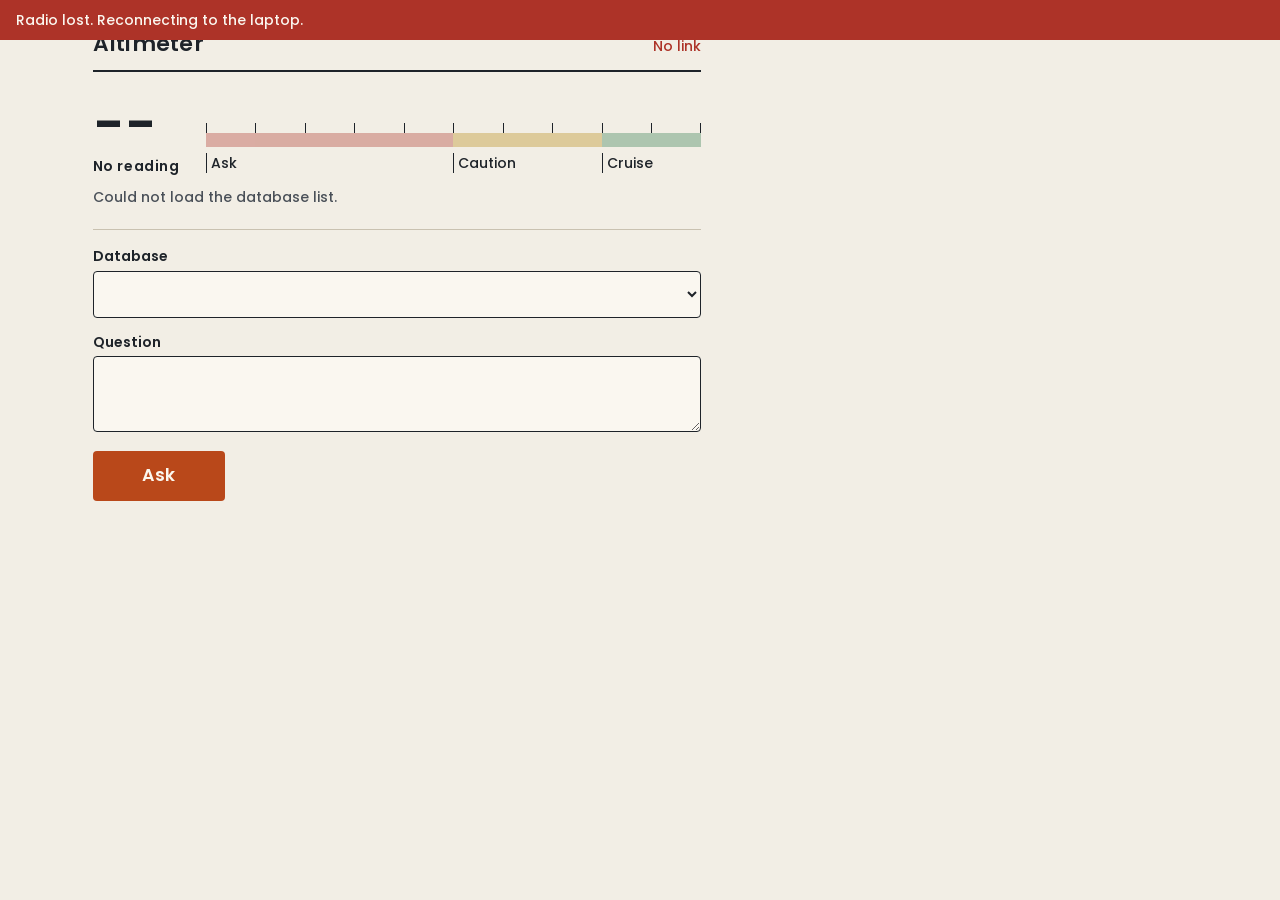
==== server/static/index.html @ 325bc435 "Build Altimeter core: local text-to-SQL, probe pipeline, auditor, phone UI - altimeter/: shared prom" ====
<!doctype html>
<html lang="en">
<head>
<meta charset="utf-8">
<meta name="viewport" content="width=device-width, initial-scale=1, viewport-fit=cover">
<meta name="theme-color" content="#f2eee5">
<title>Altimeter</title>
<link rel="icon" href="data:,">
<style>
@font-face { font-family: "Poppins"; font-weight: 400; font-style: normal; font-display: swap; src: url(fonts/poppins-400.woff2) format("woff2"); }
@font-face { font-family: "Poppins"; font-weight: 500; font-style: normal; font-display: swap; src: url(fonts/poppins-500.woff2) format("woff2"); }
@font-face { font-family: "Poppins"; font-weight: 600; font-style: normal; font-display: swap; src: url(fonts/poppins-600.woff2) format("woff2"); }

:root {
  --paper: #f2eee5;
  --paper-2: #e8e2d5;
  --field: #faf7f0;
  --sheet: #f7f3eb;
  --ink: #1e2329;
  --ink-2: #4a5058;
  --rule: #c9c1b0;
  --accent: #b9481a;
  --accent-ink: #fbf7ef;
  --cruise: #2e7a4c;
  --caution: #b98a12;
  --ask: #ad3328;
  --caution-ink: #81600a; /* caution as text: the band fill is too light for small type on paper */
  --diff: #ead8a4;
  /* type scale, ratio 1.25 */
  --t0: 14px; --t1: 17.5px; --t2: 21.9px; --t3: 27.3px; --t4: 34.2px; --t5: 53.4px;
  --mono: ui-monospace, "SFMono-Regular", "Cascadia Mono", Consolas, "Liberation Mono", monospace;
  --climb: 650ms;
}
* { box-sizing: border-box; }
html { -webkit-text-size-adjust: 100%; }
body {
  margin: 0; background: var(--paper); color: var(--ink);
  font: 400 var(--t1)/1.45 "Poppins", sans-serif;
}
main { max-width: 640px; padding: 14px 16px 56px; }
@media (min-width: 720px) { main { margin-left: 6vw; padding-top: 28px; } }
.sr { position: absolute; width: 1px; height: 1px; margin: -1px; overflow: hidden; clip: rect(0 0 0 0); white-space: nowrap; }

header { display: flex; align-items: baseline; justify-content: space-between; gap: 12px; padding-bottom: 10px; border-bottom: 2px solid var(--ink); }
h1 { margin: 0; font-size: var(--t2); font-weight: 600; letter-spacing: 0.01em; }
#link { font-size: var(--t0); font-weight: 500; color: var(--ink-2); }
#link.down { color: var(--ask); }

#radio {
  position: fixed; left: 0; right: 0; top: 0; z-index: 5;
  padding: 10px 16px; background: var(--ask); color: var(--accent-ink);
  font-size: var(--t0); font-weight: 500;
  transform: translateY(-100%); transition: transform 180ms ease-out;
}
#radio.on { transform: translateY(0); }

/* instrument */
.instrument { display: grid; grid-template-columns: auto 1fr; align-items: end; gap: 6px 22px; padding: 26px 0 14px; }
.readout { font-size: var(--t5); font-weight: 600; line-height: 1; font-variant-numeric: tabular-nums; min-width: 2.6ch; }
.readout small { display: block; margin-top: 8px; font-size: var(--t0); font-weight: 600; letter-spacing: 0.04em; white-space: nowrap; }
.readout small.awaiting { color: var(--ink-2); }
@media (max-width: 479px) {
  .instrument { grid-template-columns: 1fr; gap: 10px; padding-top: 20px; }
  .readout { display: flex; align-items: baseline; gap: 14px; }
  .readout small { margin-top: 0; }
}
.tape { position: relative; padding-top: 18px; }
.ticks { position: relative; height: 10px; }
.ticks span { position: absolute; top: 0; width: 1px; height: 100%; background: var(--ink); }
.bands { display: flex; height: 14px; opacity: 0.35; transition: opacity 300ms ease-out; }
.tape.scored .bands { opacity: 1; }
.bands span { display: block; }
.b-ask { background: var(--ask); }
.b-caution { background: var(--caution); }
.b-cruise { background: var(--cruise); }
.names { display: flex; margin-top: 6px; font-size: var(--t0); font-weight: 500; }
.names span { padding-left: 4px; border-left: 1px solid var(--ink); overflow: hidden; }
/* The needle box is widened by 8px each side and clips, so the full-width carriage can translate by 100%
   without widening the page while the marker head (7px half-width) stays visible at both ends. */
.needle {
  position: absolute; top: 0; bottom: 0; left: -8px; right: -8px; overflow: hidden; pointer-events: none;
  opacity: 0; transition: opacity 200ms ease-out;
}
.needle.hold, .needle.on { opacity: 1; }
.carriage {
  position: absolute; top: 0; bottom: 0; left: 8px; width: calc(100% - 16px);
  transform: translateX(0); transition: transform var(--climb) cubic-bezier(.22,.61,.36,1);
}
.carriage.snap { transition: none; }
.carriage i { position: absolute; top: 8px; left: -1px; height: calc(100% - 30px); border-left: 2px solid var(--ink); }
.carriage svg { position: absolute; top: 0; left: -7px; overflow: visible; }
.carriage .head-fill { fill: var(--ink); transition: opacity 200ms ease-out; }
.carriage .head-hollow { fill: var(--paper); stroke: var(--ink-2); stroke-width: 1.5; opacity: 0; transition: opacity 200ms ease-out; }
.needle.hold i { border-left: 2px dashed var(--ink-2); }
.needle.hold .head-fill { opacity: 0; }
.needle.hold .head-hollow { opacity: 1; }
#status { margin: 0; min-height: 1.45em; font-size: var(--t0); font-weight: 500; color: var(--ink-2); font-variant-numeric: tabular-nums; }

/* ask form */
form { margin-top: 22px; padding-top: 16px; border-top: 1px solid var(--rule); }
label { display: block; font-size: var(--t0); font-weight: 600; margin-bottom: 4px; }
select, textarea, button { font: inherit; color: inherit; }
select, textarea {
  width: 100%; border: 1px solid var(--ink); border-radius: 4px; background: var(--field);
  padding: 10px 12px; font-size: 16px;
}
select { margin-bottom: 14px; }
textarea { resize: vertical; min-height: 76px; line-height: 1.4; }
select:focus, textarea:focus, button:focus-visible { outline: 2px solid var(--accent); outline-offset: 1px; }
#ask {
  margin-top: 12px; min-width: 132px; padding: 12px 26px; border: 0; border-radius: 4px;
  background: var(--accent); color: var(--accent-ink); font-size: var(--t1); font-weight: 600; cursor: pointer;
}
#ask:active { transform: translateY(1px); }
#ask:disabled { background: var(--ink-2); cursor: default; }

/* boarding pass */
#passes { margin-top: 30px; }
.pass { border: 1.5px solid var(--ink); border-radius: 6px; margin-bottom: 20px; background: var(--sheet); animation: arrive 260ms ease-out both; }
@keyframes arrive { from { opacity: 0; transform: translateY(8px); } to { opacity: 1; transform: none; } }
.pass > section { padding: 14px 16px; }
.pass .q { font-size: var(--t1); font-weight: 600; margin: 0 0 4px; }
.pass .route { font-size: var(--t0); font-weight: 500; color: var(--ink-2); margin: 0; }
.perf { position: relative; border-top: 1.5px dashed var(--ink); }
/* square ticket notches at each perforation */
.perf::before, .perf::after { content: ""; position: absolute; top: -8.75px; width: 8px; height: 16px; border: 1.5px solid var(--ink); background: var(--paper); }
.perf::before { left: -1.5px; border-left: 0; }
.perf::after { right: -1.5px; border-right: 0; }
pre.sql {
  margin: 0; padding: 12px; background: var(--paper-2); border-radius: 4px; overflow-x: auto;
  font: 14px/1.5 var(--mono); white-space: pre-wrap; word-break: break-word;
}
pre.sql mark { background: var(--diff); color: var(--ink); border-bottom: 2px solid var(--caution-ink); }
.err { color: var(--ask); font-weight: 500; font-size: var(--t0); margin: 10px 0 0; }
.table-wrap { overflow-x: auto; margin-top: 12px; }
table { border-collapse: collapse; font-size: var(--t0); font-variant-numeric: tabular-nums; }
th, td { text-align: left; padding: 5px 14px 5px 0; border-bottom: 1px solid var(--rule); white-space: nowrap; max-width: 260px; overflow: hidden; text-overflow: ellipsis; }
th { font-weight: 600; border-bottom: 1.5px solid var(--ink); }
td.null { color: var(--ink-2); font-style: italic; }
.count { font-size: var(--t0); color: var(--ink-2); margin: 8px 0 0; }
.tag { margin: 0 0 6px; font-size: var(--t0); font-weight: 600; }
dl.facts { display: grid; grid-template-columns: repeat(auto-fill, minmax(132px, 1fr)); gap: 10px 18px; margin: 0; font-size: var(--t0); }
dl.facts dt { font-weight: 600; }
dl.facts dd { margin: 0; font-variant-numeric: tabular-nums; }

/* two readings: sections of the pass, split by a plain rule, not cards */
.readings h2 { margin: 0 0 2px; font-size: var(--t1); font-weight: 600; }
.readings > p { margin: 0 0 12px; font-size: var(--t0); color: var(--ink-2); }
.reading { padding: 12px 0 14px 14px; border-left: 3px solid var(--rule); cursor: pointer; }
.reading + .reading { margin-top: 14px; }
.reading .rhead { display: flex; align-items: center; justify-content: space-between; gap: 12px; margin-bottom: 8px; }
.reading .rname { font-size: var(--t1); font-weight: 600; }
.reading .rname span { display: inline-block; white-space: nowrap; margin-left: 10px; font-size: var(--t0); font-weight: 500; color: var(--ink-2); font-variant-numeric: tabular-nums; }
.choose {
  flex: none; padding: 6px 14px; border: 1.5px solid var(--ink); border-radius: 4px; background: transparent;
  font-size: var(--t0); font-weight: 600; cursor: pointer;
}
.choose:active { transform: translateY(1px); }
.reading .picked { display: none; font-size: var(--t0); font-weight: 600; }
.reading.chosen { border-left: 5px solid var(--ink); padding-left: 12px; cursor: default; }
.reading.chosen .choose { display: none; }
.reading.chosen .picked { display: block; }
.reading.dropped { padding-top: 6px; padding-bottom: 6px; }
.reading.dropped .rhead { margin-bottom: 0; }
.reading.dropped .rbody { display: none; }

@media (prefers-reduced-motion: reduce) {
  *, *::before, *::after { transition-duration: 0s !important; animation-duration: 0s !important; animation-delay: 0s !important; }
}
</style>
</head>
<body>
<div id="radio" role="status">Radio lost. Reconnecting to the laptop.</div>
<main>
  <header>
    <h1>Altimeter</h1>
    <span id="link">Connecting</span>
  </header>

  <div class="instrument" role="group" aria-label="Confidence">
    <div class="readout"><span id="value">--</span><small id="band">No reading</small></div>
    <div class="tape" id="tape" aria-hidden="true">
      <div class="ticks" id="ticks"></div>
      <div class="bands" id="bands"></div>
      <div class="names" id="names"></div>
      <div class="needle" id="needle"><div class="carriage" id="carriage"><i></i><svg width="14" height="10" viewBox="0 0 14 10"><path class="head-fill" d="M0 0H14L7 10Z"/><path class="head-hollow" d="M1 0.75H13L7 9Z"/></svg></div></div>
    </div>
  </div>
  <p id="status"></p>
  <p id="announce" class="sr" aria-live="polite"></p>

  <form id="form" autocomplete="off">
    <label for="db">Database</label>
    <select id="db"></select>
    <label for="question">Question</label>
    <textarea id="question" maxlength="500" rows="2" required></textarea>
    <button id="ask" type="submit">Ask</button>
  </form>

  <div id="passes"></div>
</main>
<script src="app.js"></script>
</body>
</html>
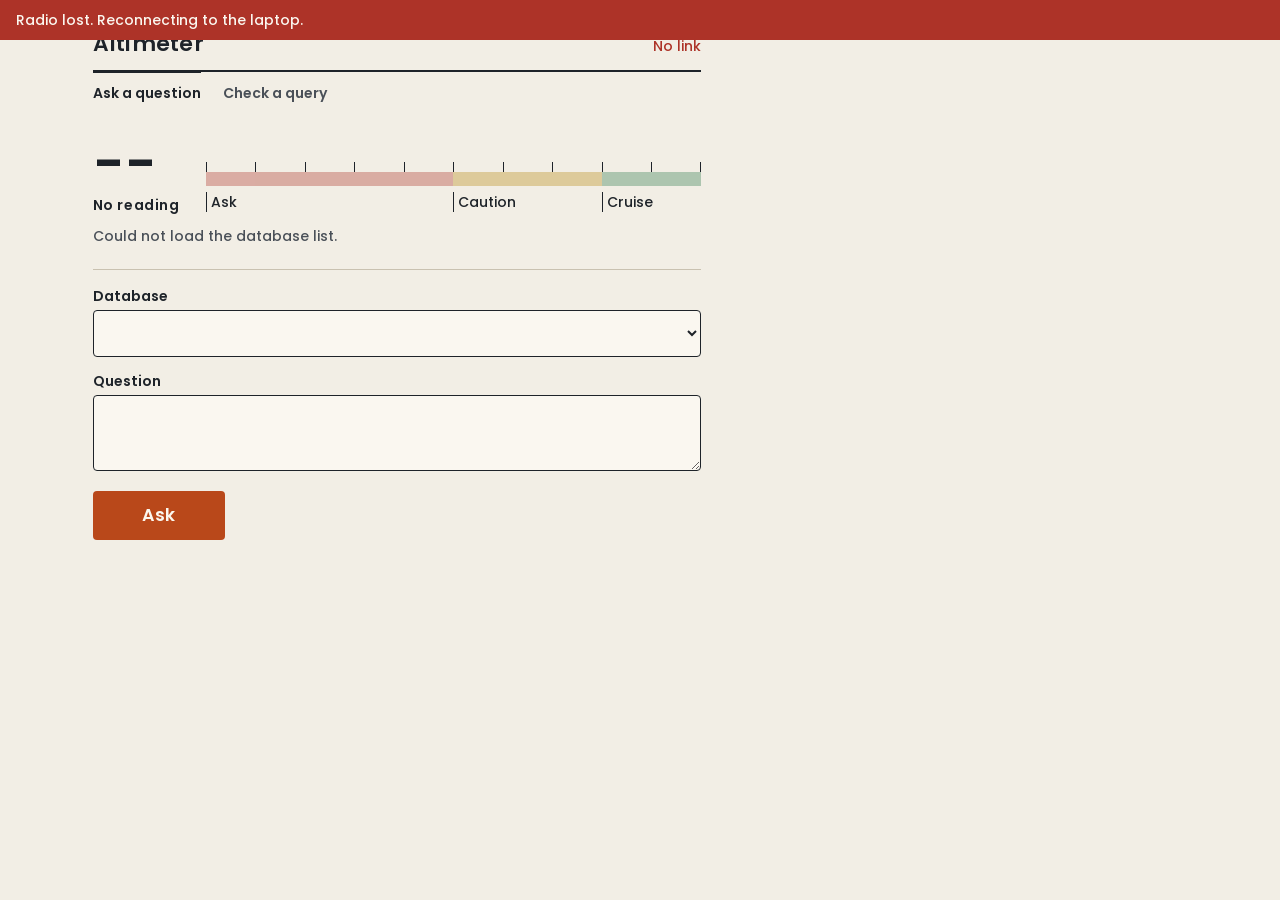
==== commit 02562fd1: "Add Pre-flight Check, table screen with glass-box, SQL guard, audited trainer - Pre-flight Check: pa" ====
--- a/server/static/index.html
+++ b/server/static/index.html
@@ -164,7 +164,100 @@
 .reading.dropped .rhead { margin-bottom: 0; }
 .reading.dropped .rbody { display: none; }
 
+/* mode tabs sit on the header rule */
+.modes { display: flex; gap: 22px; margin-top: -2px; }
+.modes button {
+  padding: 10px 0 8px; border: 0; border-top: 3px solid transparent; background: none;
+  font-size: var(--t0); font-weight: 600; color: var(--ink-2); cursor: pointer;
+}
+.modes button[aria-selected="true"] { border-top-color: var(--ink); color: var(--ink); }
+body.check .instrument, body.check #status, body.check #form, body.check #passes { display: none; }
+#check { display: none; }
+body.check #check { display: block; }
+
+/* pre-flight check: form */
+#check h2 { margin: 26px 0 8px; font-size: var(--t1); font-weight: 600; }
+.presets { margin: 0; padding: 0; list-style: none; border-top: 1px solid var(--rule); }
+.presets li { border-bottom: 1px solid var(--rule); }
+.presets button {
+  display: grid; grid-template-columns: 1fr auto; gap: 2px 14px; width: 100%; padding: 10px 0 10px 12px;
+  border: 0; border-left: 3px solid transparent; background: none; text-align: left; cursor: pointer;
+}
+.presets button[aria-pressed="true"] { border-left-color: var(--ink); background: var(--paper-2); }
+.presets .pq { grid-column: 1; font-size: var(--t0); font-weight: 500; }
+.presets .ps { grid-column: 1; font-size: 12.5px; color: var(--ink-2); }
+.presets .pd { grid-column: 2; grid-row: 1 / span 2; align-self: center; font-size: 12.5px; color: var(--ink-2); }
+#checkForm { margin-top: 22px; padding-top: 0; border-top: 0; }
+details.rewrite { margin-top: 12px; }
+#sql { min-height: 150px; font: 14px/1.5 var(--mono); white-space: pre; overflow-x: auto; }
+#run {
+  margin-top: 12px; padding: 12px 26px; border: 0; border-radius: 4px;
+  background: var(--accent); color: var(--accent-ink); font-size: var(--t1); font-weight: 600; cursor: pointer;
+}
+#run:active { transform: translateY(1px); }
+#run:disabled { background: var(--ink-2); cursor: default; }
+#checkStatus { margin: 10px 0 0; min-height: 1.45em; font-size: var(--t0); font-weight: 500; color: var(--ink-2); font-variant-numeric: tabular-nums; }
+
+/* pre-flight check: result sheet */
+.sheet { margin-top: 26px; border: 1.5px solid var(--ink); border-radius: 6px; background: var(--sheet); animation: arrive 260ms ease-out both; }
+.sheet > section { padding: 14px 16px; }
+.verdict { display: flex; align-items: baseline; gap: 12px; flex-wrap: wrap; }
+.verdict h3 { margin: 0; font-size: var(--t3); font-weight: 600; line-height: 1.1; }
+.verdict p { margin: 0; font-size: var(--t0); font-weight: 500; color: var(--ink-2); }
+.v-flagged h3 { color: var(--ask); }
+.v-clear h3 { color: var(--cruise); }
+.v-error h3 { color: var(--ask); }
+
+/* the correction: as-written figure struck through, corrected figure entered beside it */
+.ledger { display: flex; flex-wrap: wrap; align-items: flex-end; gap: 10px 22px; margin-top: 18px; }
+.ledger .col { display: flex; flex-direction: column; gap: 4px; }
+.ledger .lab { font-size: var(--t0); font-weight: 600; color: var(--ink-2); }
+.ledger .fig { font-size: var(--t5); font-weight: 600; line-height: 1; font-variant-numeric: tabular-nums; white-space: nowrap; }
+.ledger.long .fig { font-size: var(--t4); }
+.ledger .was { position: relative; align-self: flex-start; color: var(--ink-2); }
+.ledger .was::after {
+  content: ""; position: absolute; left: -4px; right: -4px; top: 52%; height: 4px; background: var(--ask);
+  transform: scaleX(0); transform-origin: left center;
+}
+.ledger.go .was::after { animation: strike 380ms cubic-bezier(.5,0,.2,1) 420ms forwards; }
+.ledger .now { opacity: 0; transform: translateY(14px); }
+.ledger.go .now { animation: enter 420ms cubic-bezier(.22,.61,.36,1) 840ms forwards; }
+.ledger .times { padding-bottom: 4px; font-size: var(--t2); font-weight: 600; color: var(--ask); opacity: 0; }
+.ledger.go .times { animation: show 300ms ease-out 1180ms forwards; }
+.ledger .what { flex-basis: 100%; min-width: 0; font: 13px/1.4 var(--mono); color: var(--ink-2); overflow: hidden; text-overflow: ellipsis; white-space: nowrap; }
+@keyframes strike { to { transform: scaleX(1); } }
+@keyframes enter { to { opacity: 1; transform: none; } }
+@keyframes show { to { opacity: 1; } }
+@media (max-width: 479px) {
+  .ledger { gap: 8px 16px; }
+  .ledger .fig { font-size: var(--t4); }
+  .ledger.long .fig { font-size: var(--t3); }
+  .ledger .times { flex-basis: 100%; padding-bottom: 0; font-size: var(--t1); }
+}
+.explain { margin: 14px 0 0; max-width: 60ch; }
+
+/* challenge and response, as on a printed checklist */
+ol.checklist { margin: 0; padding: 0; list-style: none; font-size: var(--t0); }
+ol.checklist li { display: flex; align-items: baseline; gap: 6px; padding: 4px 0; }
+ol.checklist .ch { flex: none; }
+ol.checklist .dots { flex: 1; min-width: 16px; border-bottom: 2px dotted var(--rule); transform: translateY(-4px); }
+ol.checklist .re { flex: none; max-width: 60%; text-align: right; font-weight: 600; font-variant-numeric: tabular-nums; }
+ol.checklist .re.bad { color: var(--ask); }
+ol.checklist .re.ok { color: var(--cruise); }
+pre.sql mark.hl-aggregate { background: none; color: var(--ask); font-weight: 700; border-bottom: 2px solid var(--ask); }
+pre.sql mark.hl-join { background: var(--diff); border-bottom: 2px solid var(--caution-ink); }
+details.rewrite summary { font-size: var(--t0); font-weight: 600; cursor: pointer; padding: 2px 0; }
+details.rewrite[open] summary { margin-bottom: 8px; }
+.note { font-size: var(--t0); color: var(--ink-2); margin: 8px 0 0; }
+
+/* audit block inside an answer's boarding pass */
+.audit h2 { margin: 0 0 2px; font-size: var(--t1); font-weight: 600; color: var(--ask); }
+.audit .ledger .fig { font-size: var(--t4); }
+.audit .ledger.long .fig { font-size: var(--t3); }
+
 @media (prefers-reduced-motion: reduce) {
+  .ledger .was::after { transform: scaleX(1); }
+  .ledger .now, .ledger .times { opacity: 1; transform: none; }
   *, *::before, *::after { transition-duration: 0s !important; animation-duration: 0s !important; animation-delay: 0s !important; }
 }
 </style>
@@ -176,6 +269,10 @@
     <h1>Altimeter</h1>
     <span id="link">Connecting</span>
   </header>
+  <nav class="modes" role="tablist" aria-label="Mode">
+    <button type="button" role="tab" id="tabAsk" aria-selected="true" aria-controls="form">Ask a question</button>
+    <button type="button" role="tab" id="tabCheck" aria-selected="false" aria-controls="check">Check a query</button>
+  </nav>
 
   <div class="instrument" role="group" aria-label="Confidence">
     <div class="readout"><span id="value">--</span><small id="band">No reading</small></div>
@@ -198,6 +295,20 @@
   </form>
 
   <div id="passes"></div>
+
+  <div id="check" role="tabpanel" aria-labelledby="tabCheck">
+    <h2 id="presetsHead">A colleague's query</h2>
+    <ul class="presets" id="presets" aria-labelledby="presetsHead"></ul>
+    <form id="checkForm" autocomplete="off">
+      <label for="checkDb">Database</label>
+      <select id="checkDb"></select>
+      <label for="sql">SQL</label>
+      <textarea id="sql" rows="6" spellcheck="false" autocapitalize="off" autocorrect="off" required></textarea>
+      <button id="run" type="submit">Run pre-flight check</button>
+      <p id="checkStatus" aria-live="polite"></p>
+    </form>
+    <div id="checkOut"></div>
+  </div>
 </main>
 <script src="app.js"></script>
 </body>
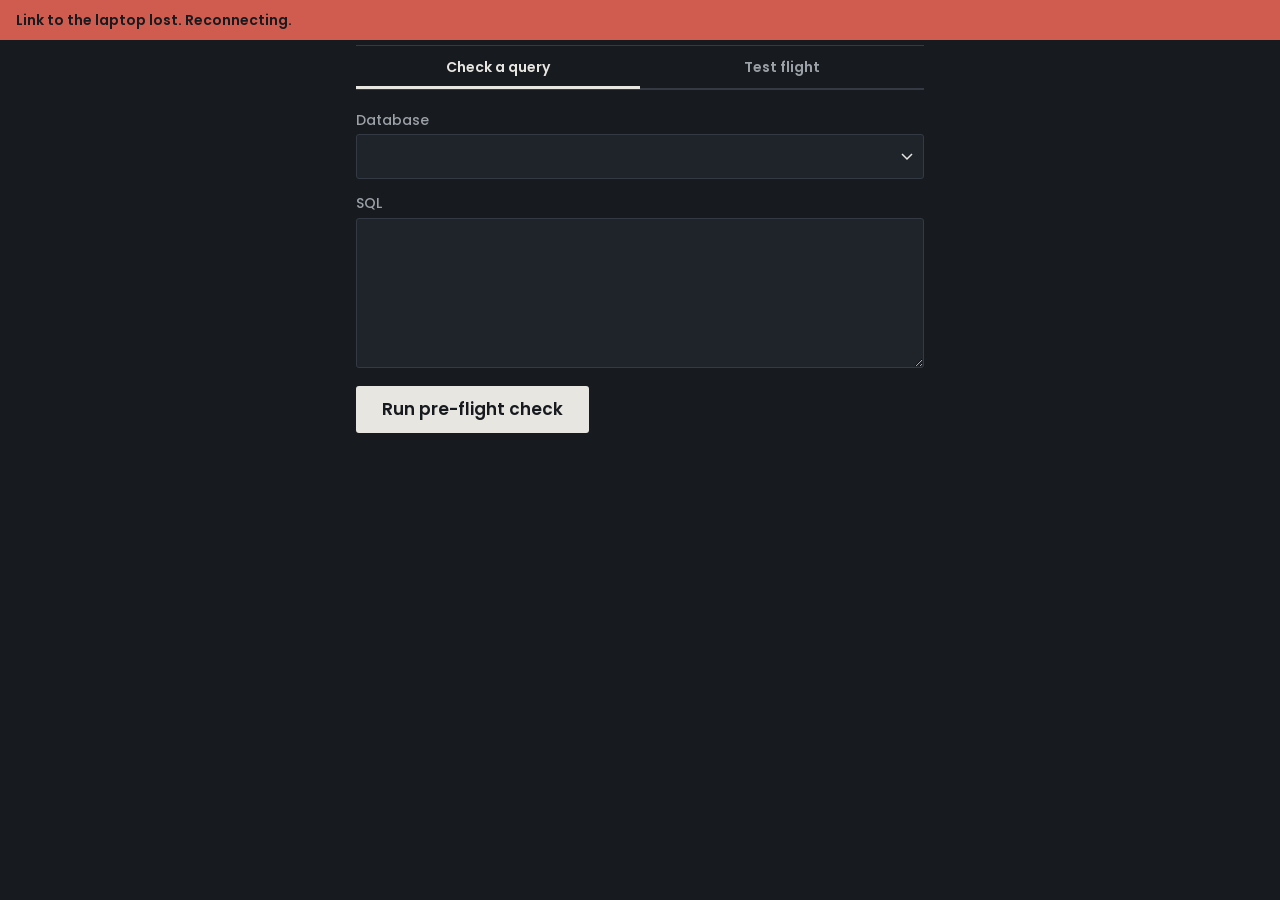
==== commit da15362b: "Instrument UI, auditor v2, per-layer probes, faster worker - Phone: dark instrument UI; "Check a que" ====
--- a/server/static/index.html
+++ b/server/static/index.html
@@ -2,8 +2,8 @@
 <html lang="en">
 <head>
 <meta charset="utf-8">
-<meta name="viewport" content="width=device-width, initial-scale=1, viewport-fit=cover">
-<meta name="theme-color" content="#f2eee5">
+<meta name="viewport" content="width=device-width, initial-scale=1, viewport-fit=cover, interactive-widget=resizes-content">
+<meta name="theme-color" content="#171a1f">
 <title>Altimeter</title>
 <link rel="icon" href="data:,">
 <style>
@@ -12,206 +12,283 @@
 @font-face { font-family: "Poppins"; font-weight: 600; font-style: normal; font-display: swap; src: url(fonts/poppins-600.woff2) format("woff2"); }
 
 :root {
-  --paper: #f2eee5;
-  --paper-2: #e8e2d5;
-  --field: #faf7f0;
-  --sheet: #f7f3eb;
-  --ink: #1e2329;
-  --ink-2: #4a5058;
-  --rule: #c9c1b0;
-  --accent: #b9481a;
-  --accent-ink: #fbf7ef;
-  --cruise: #2e7a4c;
-  --caution: #b98a12;
-  --ask: #ad3328;
-  --caution-ink: #81600a; /* caution as text: the band fill is too light for small type on paper */
-  --diff: #ead8a4;
-  /* type scale, ratio 1.25 */
-  --t0: 14px; --t1: 17.5px; --t2: 21.9px; --t3: 27.3px; --t4: 34.2px; --t5: 53.4px;
+  --panel: #171a1f;      /* instrument panel */
+  --panel-2: #1f232a;    /* cards, fields */
+  --panel-3: #282d35;    /* SQL block on a card */
+  --face: #0f1114;       /* dial face */
+  --bezel: #3a414b;
+  --ink: #e8e6e0;        /* instrument markings */
+  --ink-2: #9ca1a8;
+  --ink-3: #6b7078;
+  --rule: #343a43;
+  --ask: #cf5c4f;
+  --caution: #d6a63e;
+  --cruise: #5fae76;
+  --diff: #4a4320;       /* highlighted differing SQL */
+  --t0: 14px; --t1: 17px; --t2: 21px; --t3: 27px; --t4: 34px; --t5: 52px;
   --mono: ui-monospace, "SFMono-Regular", "Cascadia Mono", Consolas, "Liberation Mono", monospace;
-  --climb: 650ms;
+  --sweep: 1100ms;
+  --ease: cubic-bezier(.3,.75,.25,1);
 }
 * { box-sizing: border-box; }
-html { -webkit-text-size-adjust: 100%; }
+html { -webkit-text-size-adjust: 100%; background: var(--panel); height: 100%; }
 body {
-  margin: 0; background: var(--paper); color: var(--ink);
+  margin: 0; background: var(--panel); color: var(--ink);
   font: 400 var(--t1)/1.45 "Poppins", sans-serif;
 }
-main { max-width: 640px; padding: 14px 16px 56px; }
-@media (min-width: 720px) { main { margin-left: 6vw; padding-top: 28px; } }
 .sr { position: absolute; width: 1px; height: 1px; margin: -1px; overflow: hidden; clip: rect(0 0 0 0); white-space: nowrap; }
-
-header { display: flex; align-items: baseline; justify-content: space-between; gap: 12px; padding-bottom: 10px; border-bottom: 2px solid var(--ink); }
-h1 { margin: 0; font-size: var(--t2); font-weight: 600; letter-spacing: 0.01em; }
-#link { font-size: var(--t0); font-weight: 500; color: var(--ink-2); }
+button, select, textarea { font: inherit; color: inherit; }
+.wrap { width: 100%; max-width: 600px; margin: 0 auto; padding: 0 16px; }
+
+header { flex: none; }
+.bar { display: flex; align-items: baseline; justify-content: space-between; gap: 12px; padding: 12px 0 8px; }
+h1 { margin: 0; font-size: var(--t1); font-weight: 600; letter-spacing: 0.02em; }
+#link { display: flex; align-items: center; gap: 8px; font-size: var(--t0); font-weight: 500; color: var(--ink-2); }
+#link::before { content: ""; width: 8px; height: 8px; background: var(--cruise); }
 #link.down { color: var(--ask); }
+#link.down::before { background: var(--ask); }
 
 #radio {
   position: fixed; left: 0; right: 0; top: 0; z-index: 5;
-  padding: 10px 16px; background: var(--ask); color: var(--accent-ink);
-  font-size: var(--t0); font-weight: 500;
+  padding: 10px 16px; background: var(--ask); color: var(--panel);
+  font-size: var(--t0); font-weight: 600;
   transform: translateY(-100%); transition: transform 180ms ease-out;
 }
 #radio.on { transform: translateY(0); }
 
-/* instrument */
-.instrument { display: grid; grid-template-columns: auto 1fr; align-items: end; gap: 6px 22px; padding: 26px 0 14px; }
-.readout { font-size: var(--t5); font-weight: 600; line-height: 1; font-variant-numeric: tabular-nums; min-width: 2.6ch; }
-.readout small { display: block; margin-top: 8px; font-size: var(--t0); font-weight: 600; letter-spacing: 0.04em; white-space: nowrap; }
-.readout small.awaiting { color: var(--ink-2); }
-@media (max-width: 479px) {
-  .instrument { grid-template-columns: 1fr; gap: 10px; padding-top: 20px; }
-  .readout { display: flex; align-items: baseline; gap: 14px; }
-  .readout small { margin-top: 0; }
-}
-.tape { position: relative; padding-top: 18px; }
-.ticks { position: relative; height: 10px; }
-.ticks span { position: absolute; top: 0; width: 1px; height: 100%; background: var(--ink); }
-.bands { display: flex; height: 14px; opacity: 0.35; transition: opacity 300ms ease-out; }
-.tape.scored .bands { opacity: 1; }
-.bands span { display: block; }
-.b-ask { background: var(--ask); }
-.b-caution { background: var(--caution); }
-.b-cruise { background: var(--cruise); }
-.names { display: flex; margin-top: 6px; font-size: var(--t0); font-weight: 500; }
-.names span { padding-left: 4px; border-left: 1px solid var(--ink); overflow: hidden; }
-/* The needle box is widened by 8px each side and clips, so the full-width carriage can translate by 100%
-   without widening the page while the marker head (7px half-width) stays visible at both ends. */
-.needle {
-  position: absolute; top: 0; bottom: 0; left: -8px; right: -8px; overflow: hidden; pointer-events: none;
-  opacity: 0; transition: opacity 200ms ease-out;
-}
-.needle.hold, .needle.on { opacity: 1; }
-.carriage {
-  position: absolute; top: 0; bottom: 0; left: 8px; width: calc(100% - 16px);
-  transform: translateX(0); transition: transform var(--climb) cubic-bezier(.22,.61,.36,1);
-}
-.carriage.snap { transition: none; }
-.carriage i { position: absolute; top: 8px; left: -1px; height: calc(100% - 30px); border-left: 2px solid var(--ink); }
-.carriage svg { position: absolute; top: 0; left: -7px; overflow: visible; }
-.carriage .head-fill { fill: var(--ink); transition: opacity 200ms ease-out; }
-.carriage .head-hollow { fill: var(--paper); stroke: var(--ink-2); stroke-width: 1.5; opacity: 0; transition: opacity 200ms ease-out; }
-.needle.hold i { border-left: 2px dashed var(--ink-2); }
-.needle.hold .head-fill { opacity: 0; }
-.needle.hold .head-hollow { opacity: 1; }
-#status { margin: 0; min-height: 1.45em; font-size: var(--t0); font-weight: 500; color: var(--ink-2); font-variant-numeric: tabular-nums; }
-
-/* ask form */
-form { margin-top: 22px; padding-top: 16px; border-top: 1px solid var(--rule); }
-label { display: block; font-size: var(--t0); font-weight: 600; margin-bottom: 4px; }
-select, textarea, button { font: inherit; color: inherit; }
-select, textarea {
-  width: 100%; border: 1px solid var(--ink); border-radius: 4px; background: var(--field);
-  padding: 10px 12px; font-size: 16px;
-}
-select { margin-bottom: 14px; }
-textarea { resize: vertical; min-height: 76px; line-height: 1.4; }
-select:focus, textarea:focus, button:focus-visible { outline: 2px solid var(--accent); outline-offset: 1px; }
-#ask {
-  margin-top: 12px; min-width: 132px; padding: 12px 26px; border: 0; border-radius: 4px;
-  background: var(--accent); color: var(--accent-ink); font-size: var(--t1); font-weight: 600; cursor: pointer;
-}
-#ask:active { transform: translateY(1px); }
-#ask:disabled { background: var(--ink-2); cursor: default; }
-
-/* boarding pass */
-#passes { margin-top: 30px; }
-.pass { border: 1.5px solid var(--ink); border-radius: 6px; margin-bottom: 20px; background: var(--sheet); animation: arrive 260ms ease-out both; }
+/* mode selector: two positions on one rule */
+.modes { display: flex; border-top: 1px solid var(--rule); border-bottom: 1px solid var(--rule); }
+.modes button {
+  flex: 1; padding: 11px 0 9px; border: 0; border-bottom: 3px solid transparent; margin-bottom: -1px; background: none;
+  font-size: var(--t0); font-weight: 600; color: var(--ink-2); cursor: pointer;
+}
+.modes button[aria-selected="true"] { color: var(--ink); border-bottom-color: var(--ink); }
+
+/* ---------- panels: Check a query (default) and Test flight ---------- */
+main { padding-bottom: 48px; }
+#test { display: none; }
+body.test #check { display: none; }
+body.test #test { display: block; }
+
+/* empty thread: three questions to try, as rows */
+.suggest { margin: 4px 0 0; }
+.suggest p { margin: 0 0 4px; font-size: var(--t0); font-weight: 500; color: var(--ink-2); }
+.suggest button {
+  display: block; width: 100%; padding: 12px 0; border: 0; border-top: 1px solid var(--rule); background: none;
+  text-align: left; cursor: pointer; font-size: var(--t1); line-height: 1.35;
+}
+.suggest button:last-child { border-bottom: 1px solid var(--rule); }
+.suggest button small { display: block; margin-top: 2px; font-size: 12.5px; font-weight: 500; color: var(--ink-2); }
+
+/* a run: header (question, database), then the instrument card. Older runs collapse to the header line. */
+#runs { margin-top: 24px; }
+.run { border: 1px solid var(--rule); border-radius: 3px; background: var(--panel-2); margin-bottom: 14px; animation: arrive 240ms ease-out both; }
 @keyframes arrive { from { opacity: 0; transform: translateY(8px); } to { opacity: 1; transform: none; } }
-.pass > section { padding: 14px 16px; }
-.pass .q { font-size: var(--t1); font-weight: 600; margin: 0 0 4px; }
-.pass .route { font-size: var(--t0); font-weight: 500; color: var(--ink-2); margin: 0; }
-.perf { position: relative; border-top: 1.5px dashed var(--ink); }
-/* square ticket notches at each perforation */
-.perf::before, .perf::after { content: ""; position: absolute; top: -8.75px; width: 8px; height: 16px; border: 1.5px solid var(--ink); background: var(--paper); }
-.perf::before { left: -1.5px; border-left: 0; }
-.perf::after { right: -1.5px; border-right: 0; }
-pre.sql {
-  margin: 0; padding: 12px; background: var(--paper-2); border-radius: 4px; overflow-x: auto;
-  font: 14px/1.5 var(--mono); white-space: pre-wrap; word-break: break-word;
-}
-pre.sql mark { background: var(--diff); color: var(--ink); border-bottom: 2px solid var(--caution-ink); }
+.run .head { display: grid; grid-template-columns: 1fr auto; gap: 2px 14px; align-items: baseline; padding: 10px 14px; cursor: pointer; }
+.run .head:focus-visible { outline: 2px solid var(--ink); outline-offset: -2px; }
+.run .head .q { font-size: var(--t0); font-weight: 500; overflow-wrap: anywhere; }
+.run .head .q small { display: block; font-size: 12.5px; font-weight: 500; color: var(--ink-2); }
+.run .head .sum { display: none; font-size: var(--t0); font-weight: 600; white-space: nowrap; font-variant-numeric: tabular-nums; }
+.run .head .sum small { font-weight: 500; color: var(--ink-2); margin-left: 6px; }
+.run.collapsed .head .sum { display: block; }
+.run.collapsed .head .q small { display: none; }
+.run.collapsed .body { display: none; }
+.reply > section { padding: 12px 14px; border-top: 1px solid var(--rule); }
+.reading-row { display: grid; grid-template-columns: 150px 1fr; gap: 0 14px; align-items: center; }
+.reading-row .read { min-width: 0; }
+.reading-row .read .bandname { display: block; font-size: var(--t2); font-weight: 600; line-height: 1.1; }
+.reading-row .read b { display: block; margin-top: 2px; font-size: var(--t4); font-weight: 600; line-height: 1; font-variant-numeric: tabular-nums; }
+.reading-row .read .meta { display: block; margin-top: 8px; font-size: 12.5px; font-weight: 500; color: var(--ink-2); font-variant-numeric: tabular-nums; }
+.reading-row .read .meta span { display: block; }
+.reading-row .read .err { margin-top: 8px; }
+.reply .stage { font-size: var(--t0); font-weight: 500; color: var(--ink-2); }
+.reply .stage b { display: block; font-size: var(--t1); font-weight: 600; color: var(--ink); }
+.reply .stage .clock { font-variant-numeric: tabular-nums; }
+
+/* ---------- dial (per reply) ---------- */
+.dial { position: relative; width: 100%; container-type: inline-size; }
+.dial svg { display: block; width: 100%; height: auto; }
+.face { fill: var(--face); }
+.bezel { fill: none; stroke: var(--bezel); stroke-width: 8; }
+.bezel-edge { fill: none; stroke: var(--rule); stroke-width: 1; }
+.arc { fill: none; stroke-width: 7; opacity: 0.38; transition: opacity 400ms ease-out; }
+.dial.scored .arc { opacity: 1; }
+.arc-ask { stroke: var(--ask); }
+.arc-caution { stroke: var(--caution); }
+.arc-cruise { stroke: var(--cruise); }
+.tick-major { stroke: var(--ink); stroke-width: 2.5; }
+.tick-minor { stroke: var(--ink-2); stroke-width: 1.2; }
+.num { fill: var(--ink); font-size: 19px; font-weight: 500; text-anchor: middle; dominant-baseline: central; }
+.window { fill: #08090b; stroke: var(--rule); stroke-width: 1; }
+.wobble { transform-origin: 150px 150px; transform-box: view-box; }
+.needle { transform-origin: 150px 150px; transform-box: view-box; transform: rotate(-135deg); transition: transform var(--sweep) var(--ease); }
+.needle.snap { transition: none; }
+.needle-body { fill: var(--ink); stroke: var(--ink); stroke-width: 1; stroke-linejoin: round; transition: fill 200ms ease-out, stroke 200ms ease-out; }
+.hub { fill: var(--face); stroke: var(--ink); stroke-width: 2.5; transition: stroke 200ms ease-out; }
+.dial.idle .needle { opacity: 0.35; }
+.dial.idle .needle-body, .dial.hold .needle-body { fill: var(--face); stroke: var(--ink-2); }
+.dial.idle .hub, .dial.hold .hub { stroke: var(--ink-2); }
+.dial.hold .wobble { animation: wobble 2.8s ease-in-out infinite alternate; }
+@keyframes wobble { from { transform: rotate(-1.5deg); } to { transform: rotate(4deg); } }
+/* drum counter in the window: each digit a reel that rolls to its figure */
+.drum {
+  position: absolute; left: 28%; top: 62%; width: 44%; height: 16%;
+  display: flex; align-items: center; justify-content: center; overflow: hidden;
+  font-size: 13.5cqw; font-weight: 600; font-variant-numeric: tabular-nums; color: var(--ink); pointer-events: none;
+}
+.slot { height: 2.1em; width: 0.62em; overflow: hidden; -webkit-mask-image: linear-gradient(transparent 24%, #000 40%, #000 60%, transparent 76%); mask-image: linear-gradient(transparent 24%, #000 40%, #000 60%, transparent 76%); }
+.reel { display: block; line-height: 1; text-align: center; transform: translateY(0.55em); transition: transform var(--sweep) var(--ease); }
+.reel span { display: block; height: 1em; }
+.slot:nth-child(3) .reel { transition-duration: calc(var(--sweep) * 1.15); }
+.slot:nth-child(4) .reel { transition-duration: calc(var(--sweep) * 1.3); }
+.drum.snap .reel { transition: none; }
+.dot { width: 0.3em; text-align: center; line-height: 1; margin-top: -0.12em; }
+.drum.blank { color: var(--ink-3); }
+
+/* answer */
+.ans { margin: 0; }
+.ans b { font-size: var(--t3); font-weight: 600; line-height: 1.1; font-variant-numeric: tabular-nums; overflow-wrap: anywhere; }
+.ans span { display: block; font-size: 12.5px; font-weight: 500; color: var(--ink-2); overflow-wrap: anywhere; }
+.ans.text { font-size: var(--t0); font-weight: 500; }
 .err { color: var(--ask); font-weight: 500; font-size: var(--t0); margin: 10px 0 0; }
-.table-wrap { overflow-x: auto; margin-top: 12px; }
+.table-wrap { overflow-x: auto; margin-top: 10px; }
 table { border-collapse: collapse; font-size: var(--t0); font-variant-numeric: tabular-nums; }
 th, td { text-align: left; padding: 5px 14px 5px 0; border-bottom: 1px solid var(--rule); white-space: nowrap; max-width: 260px; overflow: hidden; text-overflow: ellipsis; }
-th { font-weight: 600; border-bottom: 1.5px solid var(--ink); }
+th { font-weight: 600; border-bottom: 1px solid var(--ink-2); }
 td.null { color: var(--ink-2); font-style: italic; }
 .count { font-size: var(--t0); color: var(--ink-2); margin: 8px 0 0; }
 .tag { margin: 0 0 6px; font-size: var(--t0); font-weight: 600; }
-dl.facts { display: grid; grid-template-columns: repeat(auto-fill, minmax(132px, 1fr)); gap: 10px 18px; margin: 0; font-size: var(--t0); }
-dl.facts dt { font-weight: 600; }
+
+/* SQL: two lines until tapped */
+.sqlbox { position: relative; cursor: pointer; padding: 10px 12px; background: var(--panel-3); border-radius: 3px; }
+pre.sql {
+  margin: 0; padding: 10px 12px; background: var(--panel-3); border-radius: 3px; overflow-x: auto;
+  font: 13.5px/1.5 var(--mono); color: var(--ink); white-space: pre-wrap; word-break: break-word;
+}
+.sqlbox pre.sql { padding: 0; background: none; border-radius: 0; }
+.sqlbox.clamped pre.sql { display: -webkit-box; -webkit-line-clamp: 2; -webkit-box-orient: vertical; overflow: hidden; }
+.sqlbox .more { display: block; margin-top: 6px; font-size: 12.5px; font-weight: 500; color: var(--ink-2); }
+.sqlbox:focus-visible { outline: 2px solid var(--ink); outline-offset: 1px; }
+pre.sql mark { background: var(--diff); color: var(--ink); border-bottom: 2px solid var(--caution); }
+pre.sql mark.hl-aggregate { background: none; color: var(--ask); font-weight: 700; border-bottom: 2px solid var(--ask); }
+pre.sql mark.hl-join { background: var(--diff); border-bottom: 2px solid var(--caution); }
+
+/* why: the logistic regression behind the needle */
+details.why summary, details.rewrite summary { font-size: var(--t0); font-weight: 600; cursor: pointer; padding: 2px 0; list-style: none; }
+details summary::-webkit-details-marker { display: none; }
+details summary::before { content: ""; display: inline-block; width: 7px; height: 7px; margin: 0 10px 2px 2px; border: solid var(--ink-2); border-width: 0 1.5px 1.5px 0; transform: rotate(-45deg); transition: transform 150ms ease-out; }
+details[open] summary::before { transform: rotate(45deg); }
+details[open] summary { margin-bottom: 8px; }
+details.why summary { display: flex; align-items: baseline; gap: 0 12px; }
+details.why summary span { margin-left: auto; font-size: 12.5px; font-weight: 500; color: var(--ink-2); }
+.terms { margin: 0; padding: 0; list-style: none; font-size: var(--t0); border-top: 1px solid var(--rule); }
+.terms li { display: grid; grid-template-columns: 1fr auto; gap: 0 12px; padding: 7px 0; border-bottom: 1px solid var(--rule); align-items: baseline; }
+.terms .n { font-weight: 500; }
+.terms .c { font-weight: 600; font-variant-numeric: tabular-nums; white-space: nowrap; }
+.terms .c.up { color: var(--cruise); }
+.terms .c.down { color: var(--ask); }
+.terms .track { grid-column: 1 / -1; position: relative; height: 4px; margin-top: 5px; background: var(--panel-3); }
+.terms .track i { position: absolute; top: 0; bottom: 0; }
+.terms .track i.up { background: var(--cruise); }
+.terms .track i.down { background: var(--ask); }
+.terms .track em { position: absolute; top: -2px; bottom: -2px; width: 1px; background: var(--ink-2); }
+.terms li.base { color: var(--ink-2); }
+.terms li.base .c { font-weight: 500; }
+.terms li.sum { border-bottom: 0; padding-top: 9px; }
+.terms li.sum .n, .terms li.sum .c { font-weight: 600; }
+details.weights { margin-top: 6px; }
+details.weights summary { font-size: var(--t0); font-weight: 500; color: var(--ink-2); cursor: pointer; padding: 2px 0; list-style: none; }
+details.weights table { width: 100%; font-size: 12.5px; }
+details.weights th, details.weights td { padding: 4px 8px 4px 0; white-space: normal; max-width: none; }
+details.weights th:last-child, details.weights td:last-child { padding-right: 0; }
+details.weights th { font-weight: 500; color: var(--ink-2); }
+details.weights .w { text-align: right; white-space: nowrap; font-variant-numeric: tabular-nums; }
+details.weights th:nth-child(2), details.weights th:nth-child(3) { text-align: right; }
+details.weights .up { color: var(--cruise); }
+details.weights .down { color: var(--ask); }
+
+/* facts, two readings, audit */
+dl.facts { display: grid; grid-template-columns: repeat(auto-fill, minmax(124px, 1fr)); gap: 10px 18px; margin: 0; font-size: var(--t0); }
+dl.facts dt { font-weight: 500; color: var(--ink-2); font-size: 12.5px; }
 dl.facts dd { margin: 0; font-variant-numeric: tabular-nums; }
-
-/* two readings: sections of the pass, split by a plain rule, not cards */
 .readings h2 { margin: 0 0 2px; font-size: var(--t1); font-weight: 600; }
 .readings > p { margin: 0 0 12px; font-size: var(--t0); color: var(--ink-2); }
-.reading { padding: 12px 0 14px 14px; border-left: 3px solid var(--rule); cursor: pointer; }
-.reading + .reading { margin-top: 14px; }
+.reading { padding: 12px; border: 1px solid var(--rule); border-radius: 3px; cursor: pointer; }
+.reading + .reading { margin-top: 10px; }
 .reading .rhead { display: flex; align-items: center; justify-content: space-between; gap: 12px; margin-bottom: 8px; }
 .reading .rname { font-size: var(--t1); font-weight: 600; }
 .reading .rname span { display: inline-block; white-space: nowrap; margin-left: 10px; font-size: var(--t0); font-weight: 500; color: var(--ink-2); font-variant-numeric: tabular-nums; }
-.choose {
-  flex: none; padding: 6px 14px; border: 1.5px solid var(--ink); border-radius: 4px; background: transparent;
-  font-size: var(--t0); font-weight: 600; cursor: pointer;
-}
-.choose:active { transform: translateY(1px); }
-.reading .picked { display: none; font-size: var(--t0); font-weight: 600; }
-.reading.chosen { border-left: 5px solid var(--ink); padding-left: 12px; cursor: default; }
+.choose { flex: none; }
+.reading .picked { display: none; font-size: var(--t0); font-weight: 600; color: var(--cruise); }
+.reading.chosen { border-color: var(--ink); cursor: default; }
 .reading.chosen .choose { display: none; }
 .reading.chosen .picked { display: block; }
-.reading.dropped { padding-top: 6px; padding-bottom: 6px; }
+.reading.dropped { padding-top: 8px; padding-bottom: 8px; color: var(--ink-2); }
 .reading.dropped .rhead { margin-bottom: 0; }
 .reading.dropped .rbody { display: none; }
-
-/* mode tabs sit on the header rule */
-.modes { display: flex; gap: 22px; margin-top: -2px; }
-.modes button {
-  padding: 10px 0 8px; border: 0; border-top: 3px solid transparent; background: none;
-  font-size: var(--t0); font-weight: 600; color: var(--ink-2); cursor: pointer;
-}
-.modes button[aria-selected="true"] { border-top-color: var(--ink); color: var(--ink); }
-body.check .instrument, body.check #status, body.check #form, body.check #passes { display: none; }
-#check { display: none; }
-body.check #check { display: block; }
-
-/* pre-flight check: form */
-#check h2 { margin: 26px 0 8px; font-size: var(--t1); font-weight: 600; }
+.audit h2 { margin: 0 0 2px; font-size: var(--t1); font-weight: 600; color: var(--ask); }
+.audit .ledger .fig { font-size: var(--t4); }
+.audit .ledger.long .fig { font-size: var(--t3); }
+
+/* ---------- forms ---------- */
+form { margin-top: 20px; }
+form label { display: block; font-size: var(--t0); font-weight: 500; color: var(--ink-2); margin-bottom: 4px; }
+#status { display: none; justify-content: space-between; gap: 16px; margin: 10px 0 0; font-size: var(--t0); font-weight: 500; color: var(--ink-2); }
+#status.on { display: flex; }
+#status.err { color: var(--ask); }
+#status #clock { flex: none; font-variant-numeric: tabular-nums; }
+select {
+  width: 100%; margin-bottom: 14px; border: 1px solid var(--rule); border-radius: 3px; background: var(--panel-2); color: var(--ink);
+  padding: 10px 36px 10px 12px; font-size: 16px; appearance: none; -webkit-appearance: none;
+  background-image: url("data:image/svg+xml,%3Csvg xmlns='http://www.w3.org/2000/svg' width='12' height='8'%3E%3Cpath d='M1 1l5 5 5-5' fill='none' stroke='%23e8e6e0' stroke-width='1.5'/%3E%3C/svg%3E");
+  background-repeat: no-repeat; background-position: right 10px center; max-width: 100%;
+}
+select option { background: var(--panel-2); color: var(--ink); }
+textarea {
+  width: 100%; min-height: 76px; border: 1px solid var(--rule); border-radius: 3px; background: var(--panel-2); color: var(--ink);
+  padding: 10px 12px; font-size: 16px; line-height: 1.4; resize: vertical;
+}
+select:focus, textarea:focus, button:focus-visible { outline: 2px solid var(--ink); outline-offset: 1px; }
+.primary {
+  margin-top: 12px; min-width: 140px; min-height: 46px; padding: 11px 26px; border: 0; border-radius: 3px;
+  background: var(--ink); color: var(--panel); font-size: var(--t1); font-weight: 600; cursor: pointer;
+}
+.primary:active { transform: translateY(1px); }
+.primary:disabled { background: var(--ink-3); color: var(--panel-2); cursor: default; }
+.outline {
+  padding: 8px 16px; min-height: 40px; border: 1.5px solid var(--ink); border-radius: 3px; background: transparent;
+  font-size: var(--t0); font-weight: 600; cursor: pointer;
+}
+.outline:active { transform: translateY(1px); }
+
+/* ---------- check a query ---------- */
+#check h2 { margin: 22px 0 8px; font-size: var(--t1); font-weight: 600; }
 .presets { margin: 0; padding: 0; list-style: none; border-top: 1px solid var(--rule); }
 .presets li { border-bottom: 1px solid var(--rule); }
 .presets button {
-  display: grid; grid-template-columns: 1fr auto; gap: 2px 14px; width: 100%; padding: 10px 0 10px 12px;
-  border: 0; border-left: 3px solid transparent; background: none; text-align: left; cursor: pointer;
-}
-.presets button[aria-pressed="true"] { border-left-color: var(--ink); background: var(--paper-2); }
-.presets .pq { grid-column: 1; font-size: var(--t0); font-weight: 500; }
-.presets .ps { grid-column: 1; font-size: 12.5px; color: var(--ink-2); }
-.presets .pd { grid-column: 2; grid-row: 1 / span 2; align-self: center; font-size: 12.5px; color: var(--ink-2); }
-#checkForm { margin-top: 22px; padding-top: 0; border-top: 0; }
-details.rewrite { margin-top: 12px; }
-#sql { min-height: 150px; font: 14px/1.5 var(--mono); white-space: pre; overflow-x: auto; }
-#run {
-  margin-top: 12px; padding: 12px 26px; border: 0; border-radius: 4px;
-  background: var(--accent); color: var(--accent-ink); font-size: var(--t1); font-weight: 600; cursor: pointer;
-}
-#run:active { transform: translateY(1px); }
-#run:disabled { background: var(--ink-2); cursor: default; }
-#checkStatus { margin: 10px 0 0; min-height: 1.45em; font-size: var(--t0); font-weight: 500; color: var(--ink-2); font-variant-numeric: tabular-nums; }
-
-/* pre-flight check: result sheet */
-.sheet { margin-top: 26px; border: 1.5px solid var(--ink); border-radius: 6px; background: var(--sheet); animation: arrive 260ms ease-out both; }
-.sheet > section { padding: 14px 16px; }
-.verdict { display: flex; align-items: baseline; gap: 12px; flex-wrap: wrap; }
+  display: block; width: 100%; padding: 12px 10px;
+  border: 0; background: none; text-align: left; cursor: pointer; color: var(--ink);
+}
+.presets button[aria-pressed="true"] { background: var(--panel-2); outline: 1px solid var(--ink); outline-offset: -1px; }
+.presets .pq { display: block; font-size: var(--t0); font-weight: 500; }
+.presets .ps { display: block; margin-top: 3px; font-size: 12.5px; color: var(--ink-2); }
+.presets .ps span { color: var(--ink-3); }
+#sql { min-height: 150px; font: 13.5px/1.5 var(--mono); white-space: pre; overflow-x: auto; }
+#checkStatus { display: flex; justify-content: space-between; gap: 16px; margin: 10px 0 0; min-height: 1.45em; font-size: var(--t0); font-weight: 500; color: var(--ink-2); }
+#checkStatus span:last-child { flex: none; font-variant-numeric: tabular-nums; }
+.sheet { margin-top: 24px; border: 1px solid var(--rule); border-radius: 3px; background: var(--panel-2); scroll-margin-top: 10px; animation: arrive 260ms ease-out both; }
+.sheet > section { padding: 12px 14px; }
+.sheet > section + section { border-top: 1px solid var(--rule); }
+.verdict { display: flex; flex-direction: column; gap: 4px; }
 .verdict h3 { margin: 0; font-size: var(--t3); font-weight: 600; line-height: 1.1; }
 .verdict p { margin: 0; font-size: var(--t0); font-weight: 500; color: var(--ink-2); }
-.v-flagged h3 { color: var(--ask); }
+.v-flagged h3, .v-error h3 { color: var(--ask); }
 .v-clear h3 { color: var(--cruise); }
-.v-error h3 { color: var(--ask); }
 
 /* the correction: as-written figure struck through, corrected figure entered beside it */
-.ledger { display: flex; flex-wrap: wrap; align-items: flex-end; gap: 10px 22px; margin-top: 18px; }
+.ledger { display: flex; flex-wrap: wrap; align-items: flex-end; gap: 10px 24px; margin-top: 18px; }
 .ledger .col { display: flex; flex-direction: column; gap: 4px; }
-.ledger .lab { font-size: var(--t0); font-weight: 600; color: var(--ink-2); }
+.ledger .lab { font-size: 12.5px; font-weight: 500; color: var(--ink-2); }
 .ledger .fig { font-size: var(--t5); font-weight: 600; line-height: 1; font-variant-numeric: tabular-nums; white-space: nowrap; }
 .ledger.long .fig { font-size: var(--t4); }
 .ledger .was { position: relative; align-self: flex-start; color: var(--ink-2); }
@@ -221,7 +298,7 @@
 }
 .ledger.go .was::after { animation: strike 380ms cubic-bezier(.5,0,.2,1) 420ms forwards; }
 .ledger .now { opacity: 0; transform: translateY(14px); }
-.ledger.go .now { animation: enter 420ms cubic-bezier(.22,.61,.36,1) 840ms forwards; }
+.ledger.go .now { animation: enter 420ms var(--ease) 840ms forwards; }
 .ledger .times { padding-bottom: 4px; font-size: var(--t2); font-weight: 600; color: var(--ask); opacity: 0; }
 .ledger.go .times { animation: show 300ms ease-out 1180ms forwards; }
 .ledger .what { flex-basis: 100%; min-width: 0; font: 13px/1.4 var(--mono); color: var(--ink-2); overflow: hidden; text-overflow: ellipsis; white-space: nowrap; }
@@ -229,86 +306,76 @@
 @keyframes enter { to { opacity: 1; transform: none; } }
 @keyframes show { to { opacity: 1; } }
 @media (max-width: 479px) {
-  .ledger { gap: 8px 16px; }
+  .ledger { gap: 8px 18px; }
   .ledger .fig { font-size: var(--t4); }
   .ledger.long .fig { font-size: var(--t3); }
   .ledger .times { flex-basis: 100%; padding-bottom: 0; font-size: var(--t1); }
 }
 .explain { margin: 14px 0 0; max-width: 60ch; }
-
-/* challenge and response, as on a printed checklist */
 ol.checklist { margin: 0; padding: 0; list-style: none; font-size: var(--t0); }
 ol.checklist li { display: flex; align-items: baseline; gap: 6px; padding: 4px 0; }
-ol.checklist .ch { flex: none; }
+ol.checklist .ch { flex: none; color: var(--ink-2); }
 ol.checklist .dots { flex: 1; min-width: 16px; border-bottom: 2px dotted var(--rule); transform: translateY(-4px); }
 ol.checklist .re { flex: none; max-width: 60%; text-align: right; font-weight: 600; font-variant-numeric: tabular-nums; }
 ol.checklist .re.bad { color: var(--ask); }
 ol.checklist .re.ok { color: var(--cruise); }
-pre.sql mark.hl-aggregate { background: none; color: var(--ask); font-weight: 700; border-bottom: 2px solid var(--ask); }
-pre.sql mark.hl-join { background: var(--diff); border-bottom: 2px solid var(--caution-ink); }
-details.rewrite summary { font-size: var(--t0); font-weight: 600; cursor: pointer; padding: 2px 0; }
-details.rewrite[open] summary { margin-bottom: 8px; }
+details.rewrite { margin-top: 12px; }
 .note { font-size: var(--t0); color: var(--ink-2); margin: 8px 0 0; }
-
-/* audit block inside an answer's boarding pass */
-.audit h2 { margin: 0 0 2px; font-size: var(--t1); font-weight: 600; color: var(--ask); }
-.audit .ledger .fig { font-size: var(--t4); }
-.audit .ledger.long .fig { font-size: var(--t3); }
-
+.intended { margin: 10px 0 0; max-width: 60ch; padding: 8px 12px; border: 1px solid var(--rule); border-radius: 3px; font-size: var(--t0); }
+.fixrow { display: flex; align-items: center; flex-wrap: wrap; gap: 8px 14px; margin-top: 14px; }
+.copied { font-size: var(--t0); font-weight: 500; color: var(--ink-2); }
+
+@media (max-width: 359px) { .reading-row { grid-template-columns: 120px 1fr; } }
 @media (prefers-reduced-motion: reduce) {
   .ledger .was::after { transform: scaleX(1); }
   .ledger .now, .ledger .times { opacity: 1; transform: none; }
+  .dial.hold .wobble { animation: none; }
   *, *::before, *::after { transition-duration: 0s !important; animation-duration: 0s !important; animation-delay: 0s !important; }
 }
 </style>
 </head>
 <body>
-<div id="radio" role="status">Radio lost. Reconnecting to the laptop.</div>
-<main>
-  <header>
-    <h1>Altimeter</h1>
-    <span id="link">Connecting</span>
-  </header>
-  <nav class="modes" role="tablist" aria-label="Mode">
-    <button type="button" role="tab" id="tabAsk" aria-selected="true" aria-controls="form">Ask a question</button>
-    <button type="button" role="tab" id="tabCheck" aria-selected="false" aria-controls="check">Check a query</button>
-  </nav>
-
-  <div class="instrument" role="group" aria-label="Confidence">
-    <div class="readout"><span id="value">--</span><small id="band">No reading</small></div>
-    <div class="tape" id="tape" aria-hidden="true">
-      <div class="ticks" id="ticks"></div>
-      <div class="bands" id="bands"></div>
-      <div class="names" id="names"></div>
-      <div class="needle" id="needle"><div class="carriage" id="carriage"><i></i><svg width="14" height="10" viewBox="0 0 14 10"><path class="head-fill" d="M0 0H14L7 10Z"/><path class="head-hollow" d="M1 0.75H13L7 9Z"/></svg></div></div>
+<div id="radio" role="status">Link to the laptop lost. Reconnecting.</div>
+<header>
+  <div class="wrap">
+    <div class="bar">
+      <h1>Altimeter</h1>
+      <span id="link">Connecting</span>
     </div>
+    <nav class="modes" role="tablist" aria-label="Mode">
+      <button type="button" role="tab" id="tabCheck" aria-selected="true" aria-controls="check">Check a query</button>
+      <button type="button" role="tab" id="tabTest" aria-selected="false" aria-controls="test">Test flight</button>
+    </nav>
   </div>
-  <p id="status"></p>
-  <p id="announce" class="sr" aria-live="polite"></p>
-
-  <form id="form" autocomplete="off">
-    <label for="db">Database</label>
-    <select id="db"></select>
-    <label for="question">Question</label>
-    <textarea id="question" maxlength="500" rows="2" required></textarea>
-    <button id="ask" type="submit">Ask</button>
-  </form>
-
-  <div id="passes"></div>
-
+</header>
+
+<main class="wrap">
   <div id="check" role="tabpanel" aria-labelledby="tabCheck">
-    <h2 id="presetsHead">A colleague's query</h2>
+    <h2 id="presetsHead">Queries to check</h2>
     <ul class="presets" id="presets" aria-labelledby="presetsHead"></ul>
     <form id="checkForm" autocomplete="off">
       <label for="checkDb">Database</label>
       <select id="checkDb"></select>
       <label for="sql">SQL</label>
       <textarea id="sql" rows="6" spellcheck="false" autocapitalize="off" autocorrect="off" required></textarea>
-      <button id="run" type="submit">Run pre-flight check</button>
-      <p id="checkStatus" aria-live="polite"></p>
+      <button id="run" class="primary" type="submit">Run pre-flight check</button>
+      <p id="checkStatus" aria-live="polite"><span id="checkText"></span><span id="checkClock"></span></p>
     </form>
     <div id="checkOut"></div>
   </div>
+
+  <div id="test" role="tabpanel" aria-labelledby="tabTest">
+    <form id="flight" autocomplete="off">
+      <label for="db">Database</label>
+      <select id="db"></select>
+      <label for="question">Question for the local model</label>
+      <textarea id="question" maxlength="500" rows="2" required></textarea>
+      <button id="ask" class="primary" type="submit">Run test flight</button>
+      <div id="status"><span id="statusText"></span><span id="clock"></span></div>
+    </form>
+    <div id="runs"></div>
+  </div>
+  <p id="announce" class="sr" aria-live="polite"></p>
 </main>
 <script src="app.js"></script>
 </body>
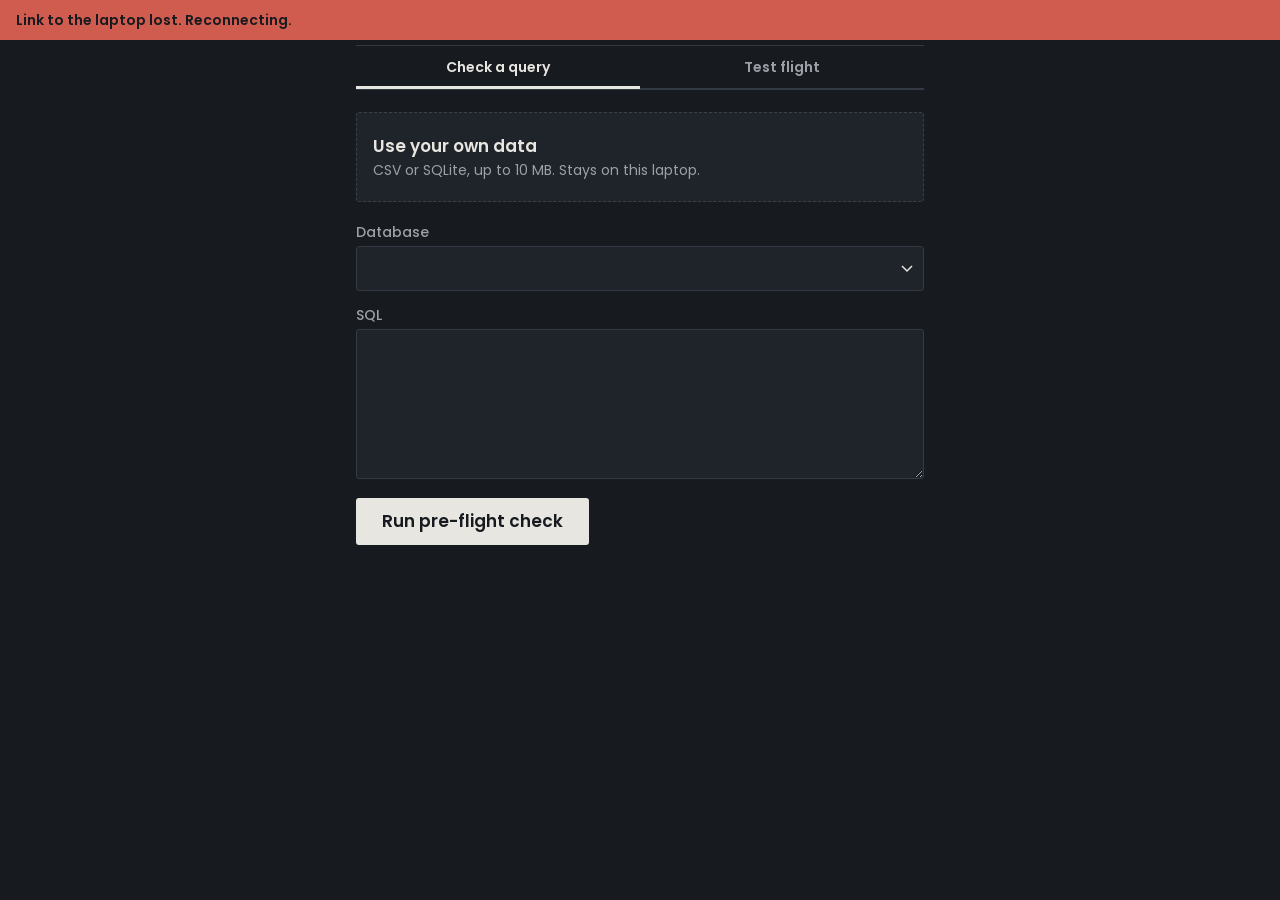
==== commit d0e19c13: "Add join map, SQL diff, CSV upload and departures board - Phone: join map + as-written vs corrected " ====
--- a/server/static/index.html
+++ b/server/static/index.html
@@ -6,6 +6,9 @@
 <meta name="theme-color" content="#171a1f">
 <title>Altimeter</title>
 <link rel="icon" href="data:,">
+<link rel="stylesheet" href="joinmap.css">
+<link rel="stylesheet" href="sqldiff.css">
+<link rel="stylesheet" href="upload.css">
 <style>
 @font-face { font-family: "Poppins"; font-weight: 400; font-style: normal; font-display: swap; src: url(fonts/poppins-400.woff2) format("woff2"); }
 @font-face { font-family: "Poppins"; font-weight: 500; font-style: normal; font-display: swap; src: url(fonts/poppins-500.woff2) format("woff2"); }
@@ -69,6 +72,11 @@
 #test { display: none; }
 body.test #check { display: none; }
 body.test #test { display: block; }
+/* tab change: the incoming panel slides from the side its tab sits on */
+@keyframes from-right { from { opacity: 0; transform: translateX(24px); } to { opacity: 1; transform: none; } }
+@keyframes from-left { from { opacity: 0; transform: translateX(-24px); } to { opacity: 1; transform: none; } }
+body.test.moved #test { animation: from-right 220ms var(--ease) both; }
+body.moved:not(.test) #check { animation: from-left 220ms var(--ease) both; }
 
 /* empty thread: three questions to try, as rows */
 .suggest { margin: 4px 0 0; }
@@ -94,8 +102,18 @@
 .run.collapsed .head .q small { display: none; }
 .run.collapsed .body { display: none; }
 .reply > section { padding: 12px 14px; border-top: 1px solid var(--rule); }
-.reading-row { display: grid; grid-template-columns: 150px 1fr; gap: 0 14px; align-items: center; }
+.reply > section.in { animation: arrive 260ms ease-out both; animation-delay: calc(var(--i, 0) * 90ms); }
+.reading-row { position: relative; display: grid; grid-template-columns: 150px 1fr; gap: 0 14px; align-items: center; overflow: hidden; }
+.reading-row > * { position: relative; z-index: 1; }
 .reading-row .read { min-width: 0; }
+/* clouds behind the dial: the layer's height follows this run's needle (Ask: in cloud; Cruise: above it) */
+.clouds { position: absolute; left: 0; right: 0; bottom: 0; height: 72%; z-index: 0; overflow: hidden; pointer-events: none; transform: translateY(100%); will-change: transform; }
+.clouds svg { position: absolute; left: 0; bottom: 0; width: 100%; height: 100%; }
+.clouds path { fill: var(--panel-3); }
+.clouds .l1 { opacity: 0.45; animation: drift 120s linear infinite; }
+.clouds .l2 { opacity: 0.6; animation: drift 90s linear infinite reverse; }
+.clouds .l3 { opacity: 0.8; animation: drift 70s linear infinite; }
+@keyframes drift { from { transform: translateX(0); } to { transform: translateX(-1200px); } }
 .reading-row .read .bandname { display: block; font-size: var(--t2); font-weight: 600; line-height: 1.1; }
 .reading-row .read b { display: block; margin-top: 2px; font-size: var(--t4); font-weight: 600; line-height: 1; font-variant-numeric: tabular-nums; }
 .reading-row .read .meta { display: block; margin-top: 8px; font-size: 12.5px; font-weight: 500; color: var(--ink-2); font-variant-numeric: tabular-nums; }
@@ -116,13 +134,15 @@
 .arc-ask { stroke: var(--ask); }
 .arc-caution { stroke: var(--caution); }
 .arc-cruise { stroke: var(--cruise); }
-.tick-major { stroke: var(--ink); stroke-width: 2.5; }
-.tick-minor { stroke: var(--ink-2); stroke-width: 1.2; }
+/* ticks light as the needle passes them; those beyond it stay dim */
+.tick-major { stroke: var(--ink-2); stroke-width: 2.5; transition: stroke 120ms ease-out; }
+.tick-minor { stroke: var(--ink-3); stroke-width: 1.2; transition: stroke 120ms ease-out; }
+.tick-major.lit { stroke: var(--ink); }
+.tick-minor.lit { stroke: var(--ink-2); }
 .num { fill: var(--ink); font-size: 19px; font-weight: 500; text-anchor: middle; dominant-baseline: central; }
 .window { fill: #08090b; stroke: var(--rule); stroke-width: 1; }
 .wobble { transform-origin: 150px 150px; transform-box: view-box; }
-.needle { transform-origin: 150px 150px; transform-box: view-box; transform: rotate(-135deg); transition: transform var(--sweep) var(--ease); }
-.needle.snap { transition: none; }
+.needle { transform-origin: 150px 150px; transform-box: view-box; transform: rotate(-135deg); will-change: transform; }
 .needle-body { fill: var(--ink); stroke: var(--ink); stroke-width: 1; stroke-linejoin: round; transition: fill 200ms ease-out, stroke 200ms ease-out; }
 .hub { fill: var(--face); stroke: var(--ink); stroke-width: 2.5; transition: stroke 200ms ease-out; }
 .dial.idle .needle { opacity: 0.35; }
@@ -137,11 +157,8 @@
   font-size: 13.5cqw; font-weight: 600; font-variant-numeric: tabular-nums; color: var(--ink); pointer-events: none;
 }
 .slot { height: 2.1em; width: 0.62em; overflow: hidden; -webkit-mask-image: linear-gradient(transparent 24%, #000 40%, #000 60%, transparent 76%); mask-image: linear-gradient(transparent 24%, #000 40%, #000 60%, transparent 76%); }
-.reel { display: block; line-height: 1; text-align: center; transform: translateY(0.55em); transition: transform var(--sweep) var(--ease); }
+.reel { display: block; line-height: 1; text-align: center; transform: translateY(0.55em); will-change: transform; }
 .reel span { display: block; height: 1em; }
-.slot:nth-child(3) .reel { transition-duration: calc(var(--sweep) * 1.15); }
-.slot:nth-child(4) .reel { transition-duration: calc(var(--sweep) * 1.3); }
-.drum.snap .reel { transition: none; }
 .dot { width: 0.3em; text-align: center; line-height: 1; margin-top: -0.12em; }
 .drum.blank { color: var(--ink-3); }
 
@@ -192,6 +209,13 @@
 .terms .track i.up { background: var(--cruise); }
 .terms .track i.down { background: var(--ask); }
 .terms .track em { position: absolute; top: -2px; bottom: -2px; width: 1px; background: var(--ink-2); }
+/* opening Why: rows land in order, each bar grows from the zero line, the sum ticks up as they land */
+.terms li { --i: 0; opacity: 0; transition: opacity 220ms ease-out calc(var(--i) * 110ms); }
+.terms.go li { opacity: 1; }
+.terms .track i { transform: scaleX(0); transition: transform 360ms var(--ease) calc(var(--i) * 110ms + 80ms); }
+.terms .track i.up { transform-origin: left center; }
+.terms .track i.down { transform-origin: right center; }
+.terms.go .track i { transform: none; }
 .terms li.base { color: var(--ink-2); }
 .terms li.base .c { font-weight: 500; }
 .terms li.sum { border-bottom: 0; padding-top: 9px; }
@@ -296,12 +320,27 @@
   content: ""; position: absolute; left: -4px; right: -4px; top: 52%; height: 4px; background: var(--ask);
   transform: scaleX(0); transform-origin: left center;
 }
-.ledger.go .was::after { animation: strike 380ms cubic-bezier(.5,0,.2,1) 420ms forwards; }
+.ledger.struck .was::after { animation: strike 380ms cubic-bezier(.5,0,.2,1) forwards; }
 .ledger .now { opacity: 0; transform: translateY(14px); }
-.ledger.go .now { animation: enter 420ms var(--ease) 840ms forwards; }
+.ledger.entered .now { animation: enter 420ms var(--ease) forwards; }
 .ledger .times { padding-bottom: 4px; font-size: var(--t2); font-weight: 600; color: var(--ask); opacity: 0; }
-.ledger.go .times { animation: show 300ms ease-out 1180ms forwards; }
+.ledger.rated .times { animation: show 300ms ease-out forwards; }
+.ledger .fig.live { color: var(--ink-2); }
 .ledger .what { flex-basis: 100%; min-width: 0; font: 13px/1.4 var(--mono); color: var(--ink-2); overflow: hidden; text-overflow: ellipsis; white-space: nowrap; }
+/* one counted row and its joined copies (real ids from the check): they fan out, then collapse back to one */
+.fan { flex-basis: 100%; min-width: 0; margin-top: 2px; font-size: 12.5px; color: var(--ink-2); }
+.fan .fcap { display: block; margin-bottom: 6px; font-variant-numeric: tabular-nums; overflow: hidden; text-overflow: ellipsis; white-space: nowrap; }
+.fan .frow { display: flex; align-items: center; gap: 4px; }
+.fan .src { flex: none; max-width: 38%; padding-right: 6px; font: 600 12px/1.2 var(--mono); color: var(--ink); overflow: hidden; text-overflow: ellipsis; white-space: nowrap; }
+.fan .fc {
+  flex: 1 1 0; min-width: 0; height: 22px; max-width: 34px; border: 1px solid var(--caution); background: var(--diff);
+  opacity: 0; transform: translateX(var(--dx, 0px)) scale(0.85);
+  transition: opacity 180ms ease-out, transform 300ms var(--ease), background-color 300ms ease-out, border-color 300ms ease-out;
+}
+.fan .fc.on { opacity: 1; transform: none; }
+.fan.collapse .fc.dup { opacity: 0; transform: translateX(var(--dx, 0px)) scale(0.85); transition-duration: 260ms, 420ms; }
+.fan.once .fc.dup { opacity: 1; transform: none; background: transparent; border-color: var(--bezel); }
+.fan.once .fc.keep { border-color: var(--cruise); background: var(--panel-3); }
 @keyframes strike { to { transform: scaleX(1); } }
 @keyframes enter { to { opacity: 1; transform: none; } }
 @keyframes show { to { opacity: 1; } }
@@ -320,16 +359,43 @@
 ol.checklist .re.bad { color: var(--ask); }
 ol.checklist .re.ok { color: var(--cruise); }
 details.rewrite { margin-top: 12px; }
+
+/* schema of the selected database: one line until tapped */
+details.schema { margin: -4px 0 14px; border: 1px solid var(--rule); border-radius: 3px; }
+details.schema summary { padding: 9px 12px; font-size: var(--t0); font-weight: 600; cursor: pointer; list-style: none; }
+details.schema[open] summary { margin-bottom: 0; }
+details.schema summary:focus-visible { outline: 2px solid var(--ink); outline-offset: -2px; }
+details.schema .tables { max-height: 50vh; overflow-y: auto; overscroll-behavior: contain; padding: 0 12px; border-top: 1px solid var(--rule); }
+details.schema .t { padding: 8px 0; border-bottom: 1px solid var(--rule); }
+details.schema .t:last-child { border-bottom: 0; }
+details.schema .th { display: flex; justify-content: space-between; align-items: baseline; gap: 12px; }
+details.schema .tn { min-width: 0; font: 600 13.5px/1.4 var(--mono); overflow-wrap: anywhere; }
+details.schema .rc { flex: none; font-size: 12.5px; font-weight: 500; color: var(--ink-2); font-variant-numeric: tabular-nums; }
+details.schema .cols { margin: 3px 0 0; font: 12.5px/1.55 var(--mono); color: var(--ink); overflow-wrap: anywhere; }
+details.schema .cols b { font-weight: 700; }
+details.schema .cols .link { white-space: nowrap; }
+details.schema .cols .fk { color: var(--ink-2); }
 .note { font-size: var(--t0); color: var(--ink-2); margin: 8px 0 0; }
 .intended { margin: 10px 0 0; max-width: 60ch; padding: 8px 12px; border: 1px solid var(--rule); border-radius: 3px; font-size: var(--t0); }
 .fixrow { display: flex; align-items: center; flex-wrap: wrap; gap: 8px 14px; margin-top: 14px; }
 .copied { font-size: var(--t0); font-weight: 500; color: var(--ink-2); }
+
+/* uploaded data, join map and SQL diff inside a check */
+#upload { margin: 22px 0 0; }
+.jmbox { --jm-bg: var(--panel-2); }
+.jmbox .jm { margin: 0 auto; }
+.diffbox { margin-top: 14px; }
+.diffbox .sd-code { font-size: 12.5px; }
+.read .bandname.uncal { font-size: var(--t0); font-weight: 600; line-height: 1.3; color: var(--ink-2); }
+.dial.uncal .arc { stroke: var(--ink-3); opacity: 0.5; }
 
 @media (max-width: 359px) { .reading-row { grid-template-columns: 120px 1fr; } }
 @media (prefers-reduced-motion: reduce) {
   .ledger .was::after { transform: scaleX(1); }
   .ledger .now, .ledger .times { opacity: 1; transform: none; }
   .dial.hold .wobble { animation: none; }
+  .clouds .l1, .clouds .l2, .clouds .l3 { animation: none; }
+  .terms li, .terms .track i, .fan .fc { opacity: 1; transform: none; }
   *, *::before, *::after { transition-duration: 0s !important; animation-duration: 0s !important; animation-delay: 0s !important; }
 }
 </style>
@@ -353,9 +419,11 @@
   <div id="check" role="tabpanel" aria-labelledby="tabCheck">
     <h2 id="presetsHead">Queries to check</h2>
     <ul class="presets" id="presets" aria-labelledby="presetsHead"></ul>
+    <div id="upload"></div>
     <form id="checkForm" autocomplete="off">
       <label for="checkDb">Database</label>
       <select id="checkDb"></select>
+      <details class="schema" id="checkSchema" hidden><summary></summary><div class="tables"></div></details>
       <label for="sql">SQL</label>
       <textarea id="sql" rows="6" spellcheck="false" autocapitalize="off" autocorrect="off" required></textarea>
       <button id="run" class="primary" type="submit">Run pre-flight check</button>
@@ -368,6 +436,7 @@
     <form id="flight" autocomplete="off">
       <label for="db">Database</label>
       <select id="db"></select>
+      <details class="schema" id="testSchema" hidden><summary></summary><div class="tables"></div></details>
       <label for="question">Question for the local model</label>
       <textarea id="question" maxlength="500" rows="2" required></textarea>
       <button id="ask" class="primary" type="submit">Run test flight</button>
@@ -377,6 +446,9 @@
   </div>
   <p id="announce" class="sr" aria-live="polite"></p>
 </main>
+<script src="joinmap.js"></script>
+<script src="sqldiff.js"></script>
+<script src="upload.js"></script>
 <script src="app.js"></script>
 </body>
 </html>
--- a/server/static/joinmap.css
+++ b/server/static/joinmap.css
@@ -0,0 +1,56 @@
+/* Join map. Colours fall back to the Altimeter avionics palette when the page defines no variables.
+   Set --jm-bg on the container to the colour behind the map (labels knock the line out with it). */
+.jm {
+  --jm-face: var(--face, #0f1114);
+  --jm-bezel: var(--bezel, #3a414b);
+  --jm-rule: var(--rule, #343a43);
+  --jm-ink: var(--ink, #e8e6e0);
+  --jm-ink-2: var(--ink-2, #9ca1a8);
+  --jm-ink-3: var(--ink-3, #6b7078);
+  --jm-ask: var(--ask, #cf5c4f);
+  --jm-caution: var(--caution, #d6a63e);
+  --jm-mono: var(--mono, ui-monospace, "SFMono-Regular", "Cascadia Mono", Consolas, "Liberation Mono", monospace);
+  --jm-ease: var(--ease, cubic-bezier(.3,.75,.25,1));
+  display: block;
+  max-width: 100%;
+  overflow: visible;
+  font-family: "Poppins", system-ui, sans-serif;
+}
+
+.jm text { fill: var(--jm-ink); }
+.jm .jm-name { font: 500 13px/1 var(--jm-mono); }
+.jm .jm-rows { font: 400 11px/1 "Poppins", system-ui, sans-serif; fill: var(--jm-ink-2); }
+.jm .jm-sub  { font: 400 11px/1 "Poppins", system-ui, sans-serif; fill: var(--jm-caution); }
+.jm .jm-agg  { font: 500 11px/1 var(--jm-mono); fill: var(--jm-ask); }
+.jm .jm-keys { font: 400 11px/1 var(--jm-mono); fill: var(--jm-ink); }
+.jm .jm-stat { font: 400 11px/1 "Poppins", system-ui, sans-serif; fill: var(--jm-ink-2); }
+.jm .jm-factor { font: 600 20px/1 "Poppins", system-ui, sans-serif; fill: var(--jm-ask); }
+.jm .jm-knock { fill: var(--jm-bg, var(--panel-2, #1f232a)); } /* --jm-bg comes from the container */
+
+.jm .jm-rect { fill: var(--jm-face); stroke: var(--jm-bezel); stroke-width: 1; }
+.jm .jm-neighbour .jm-rect { stroke: var(--jm-rule); stroke-dasharray: 3 3; }
+.jm .jm-neighbour .jm-name { fill: var(--jm-ink-3); }
+.jm .jm-neighbour .jm-rows { fill: var(--jm-ink-3); }
+.jm .jm-counted .jm-rect { stroke: var(--jm-ask); stroke-width: 1.5; }
+.jm .jm-repeating .jm-rect { stroke: var(--jm-caution); stroke-width: 1.5; }
+
+.jm .jm-edge { fill: none; stroke: var(--jm-bezel); stroke-width: 1.25; stroke-linejoin: round; stroke-linecap: butt; }
+.jm .jm-edge-fk { stroke: var(--jm-rule); stroke-dasharray: 3 3; }
+.jm .jm-edge-fanout { stroke: var(--jm-ask); stroke-width: 2; }
+
+/* one orchestrated entrance: boxes settle, then the fan-out edge draws in, then its label */
+.jm .jm-box { opacity: 0; animation: jm-in 420ms var(--jm-ease) forwards; animation-delay: calc(var(--i, 0) * 60ms); }
+.jm .jm-edges { opacity: 0; animation: jm-fade 400ms linear 300ms forwards; }
+.jm .jm-edge-fanout { animation: jm-draw 800ms var(--jm-ease) 450ms forwards; }
+.jm .jm-label { opacity: 0; animation: jm-fade 300ms linear 1100ms forwards; }
+
+@keyframes jm-in { to { opacity: 1; } }
+@keyframes jm-fade { to { opacity: 1; } }
+@keyframes jm-draw { to { stroke-dashoffset: 0; } }
+
+@media (prefers-reduced-motion: reduce) {
+  .jm .jm-box, .jm .jm-edges, .jm .jm-label { animation: none; opacity: 1; }
+  .jm .jm-edge-fanout { animation: none; stroke-dashoffset: 0 !important; }
+}
+.jm.jm-static .jm-box, .jm.jm-static .jm-edges, .jm.jm-static .jm-label { animation: none; opacity: 1; }
+.jm.jm-static .jm-edge-fanout { animation: none; stroke-dashoffset: 0 !important; }
--- a/server/static/sqldiff.css
+++ b/server/static/sqldiff.css
@@ -0,0 +1,109 @@
+/* SQL diff module (sqldiff.js). Palette copied from index.html; scoped to .sqldiff so it can drop into any page. */
+@font-face { font-family: "Poppins"; font-weight: 400; font-style: normal; font-display: swap; src: url(fonts/poppins-400.woff2) format("woff2"); }
+@font-face { font-family: "Poppins"; font-weight: 600; font-style: normal; font-display: swap; src: url(fonts/poppins-600.woff2) format("woff2"); }
+
+.sqldiff {
+  --panel: #171a1f;
+  --panel-2: #1f232a;
+  --panel-3: #282d35;
+  --face: #0f1114;
+  --bezel: #3a414b;
+  --ink: #e8e6e0;
+  --ink-2: #9ca1a8;
+  --ink-3: #6b7078;
+  --rule: #343a43;
+  --ask: #cf5c4f;
+  --caution: #d6a63e;
+  --cruise: #5fae76;
+  --diff: #4a4320;
+  --t0: 14px; --t1: 17px;
+  --mono: ui-monospace, "SFMono-Regular", "Cascadia Mono", Consolas, "Liberation Mono", monospace;
+  --ease: cubic-bezier(.3,.75,.25,1);
+  /* diff marks: muted versions of Ask (removed) and Cruise (added) */
+  --del-ink: #c98b82;
+  --del-line: #b85a4f;
+  --add-ink: #d4ead9;
+  --add-bg: #263a2d;
+  --add-line: #5fae76;
+
+  font: 400 var(--t1)/1.45 "Poppins", sans-serif;
+  color: var(--ink);
+  min-width: 0;
+}
+.sqldiff *, .sqldiff *::before, .sqldiff *::after { box-sizing: border-box; }
+
+.sd-cols { display: grid; grid-template-columns: minmax(0, 1fr); gap: 20px; }
+@media (min-width: 900px) {
+  .sd-cols { grid-template-columns: minmax(0, 1fr) minmax(0, 1fr); gap: 24px; align-items: start; }
+}
+.sd-col { min-width: 0; }
+
+/* column label; the square is the key for that column's mark colour */
+.sd-head {
+  display: flex; align-items: center; gap: 8px; margin: 0 0 8px;
+  font: 600 var(--t0)/1.3 "Poppins", sans-serif; color: var(--ink-2); letter-spacing: 0.02em;
+}
+.sd-head::before { content: ""; flex: none; width: 8px; height: 8px; background: var(--del-line); }
+.sd-after .sd-head::before { background: var(--add-line); }
+
+.sd-code {
+  padding: 10px 12px 10px 4px; background: var(--panel-3); border-radius: 3px;
+  font: 13.5px/1.6 var(--mono); color: var(--ink);
+}
+/* one formatted line; wrapped continuation hangs two columns past its indent */
+.sd-line {
+  position: relative; min-height: 1.6em;
+  padding-left: calc(8px + (var(--i, 0) + 2) * 1ch); text-indent: -2ch;
+  white-space: pre-wrap; overflow-wrap: anywhere;
+}
+.sd-kw { color: var(--ink-2); }
+
+/* a line that is wholly removed or wholly added gets a bar in the left margin */
+.sd-ldel::before, .sd-ladd::before {
+  content: ""; position: absolute; left: 0; top: 3px; bottom: 3px; width: 2px; background: var(--del-line);
+}
+.sd-ladd::before { background: var(--add-line); }
+
+.sd-g { text-decoration: none; color: inherit; background: none; }
+.sd-t {
+  position: relative; display: inline-block; max-width: 100%;
+  text-indent: 0; white-space: pre-wrap; overflow-wrap: anywhere;
+}
+del.sd-g .sd-t { color: var(--del-ink); opacity: 0.72; }
+del.sd-g .sd-t::after {
+  content: ""; position: absolute; left: 0; right: 0; top: 54%; height: 1.5px; background: var(--del-line);
+  transform-origin: 0 50%;
+}
+ins.sd-g .sd-t { color: var(--add-ink); background: var(--add-bg); }
+ins.sd-g .sd-t::after {
+  content: ""; position: absolute; left: 0; right: 0; bottom: 0; height: 1.5px; background: var(--add-line);
+}
+
+/* sequence: removals fade and strike, then additions slide in (delays set per group in --d) */
+.sd-anim:not(.sd-play) ins.sd-g .sd-t,
+.sd-anim:not(.sd-play) .sd-ladd::before { opacity: 0; }
+.sd-anim:not(.sd-play) del.sd-g .sd-t::after { transform: scaleX(0); }
+.sd-anim.sd-play del.sd-g .sd-t { animation: sd-fade 300ms var(--ease) var(--d, 0ms) both; }
+.sd-anim.sd-play del.sd-g .sd-t::after { animation: sd-strike 300ms var(--ease) var(--d, 0ms) both; }
+.sd-anim.sd-play ins.sd-g .sd-t { animation: sd-in 340ms var(--ease) var(--d, 0ms) both; }
+.sd-anim.sd-play .sd-ldel::before,
+.sd-anim.sd-play .sd-ladd::before { animation: sd-bar 300ms var(--ease) var(--d, 0ms) both; }
+@keyframes sd-fade { from { opacity: 1; } to { opacity: 0.72; } }
+@keyframes sd-strike { from { transform: scaleX(0); } to { transform: scaleX(1); } }
+@keyframes sd-in { from { opacity: 0; transform: translateY(0.45em); } to { opacity: 1; transform: none; } }
+@keyframes sd-bar { from { opacity: 0; } to { opacity: 1; } }
+@media (prefers-reduced-motion: reduce) {
+  .sqldiff .sd-t, .sqldiff .sd-t::after, .sqldiff .sd-line::before { animation: none !important; }
+  .sqldiff ins.sd-g .sd-t, .sqldiff .sd-ladd::before { opacity: 1 !important; }
+  .sqldiff del.sd-g .sd-t::after { transform: none !important; }
+}
+
+/* copy row: same control as "Copy corrected SQL" in the phone UI */
+.sd-fixrow { display: flex; align-items: center; flex-wrap: wrap; gap: 8px 14px; margin-top: 12px; }
+.sd-copy {
+  padding: 8px 16px; min-height: 40px; border: 1.5px solid var(--ink); border-radius: 3px; background: transparent;
+  font: 600 var(--t0)/1.2 "Poppins", sans-serif; color: var(--ink); cursor: pointer;
+}
+.sd-copy:active { transform: translateY(1px); }
+.sd-copy:focus-visible { outline: 2px solid var(--ink); outline-offset: 2px; }
+.sd-copied { font-size: var(--t0); font-weight: 400; color: var(--ink-2); }
--- a/server/static/upload.css
+++ b/server/static/upload.css
@@ -0,0 +1,59 @@
+/* "Use your own data" module. Colours come from the host page's :root tokens (index.html); fallbacks match them. */
+.up { font-family: "Poppins", sans-serif; color: var(--ink, #e8e6e0); }
+.up p { margin: 0; }
+
+/* empty: whole area is the picker */
+.up-drop {
+  position: relative; display: block; padding: 22px 16px 20px;
+  border: 1.5px dashed var(--bezel, #3a414b); border-radius: 3px; background: var(--panel-2, #1f232a);
+  cursor: pointer; transition: border-color 120ms ease-out;
+}
+.up-drop.over, .up-drop:hover { border-color: var(--ink, #e8e6e0); border-style: solid; }
+.up-drop:focus-within { outline: 2px solid var(--ink, #e8e6e0); outline-offset: 1px; }
+.up-title { display: block; font-size: var(--t1, 17px); font-weight: 600; line-height: 1.3; }
+.up-line { display: block; margin-top: 4px; font-size: var(--t0, 14px); font-weight: 400; line-height: 1.4; color: var(--ink-2, #9ca1a8); }
+.up-input { position: absolute; width: 1px; height: 1px; margin: -1px; padding: 0; border: 0; overflow: hidden; clip: rect(0 0 0 0); opacity: 0; }
+
+.up-err {
+  margin-bottom: 10px !important; padding: 10px 12px; border-left: 3px solid var(--ask, #cf5c4f);
+  background: var(--panel-2, #1f232a); color: var(--ink, #e8e6e0); font-size: var(--t0, 14px); line-height: 1.45;
+  overflow-wrap: anywhere;
+}
+
+/* uploading */
+.up-files {
+  font-size: var(--t0, 14px); font-weight: 500; color: var(--ink-2, #9ca1a8);
+  white-space: nowrap; overflow: hidden; text-overflow: ellipsis;
+}
+.up-track { margin-top: 10px; height: 6px; background: var(--face, #0f1114); border: 1px solid var(--rule, #343a43); overflow: hidden; }
+.up-fill { height: 100%; background: var(--ink, #e8e6e0); transform: scaleX(0); transform-origin: 0 50%; transition: transform 120ms linear; }
+.up-status { display: flex; justify-content: space-between; gap: 12px; margin-top: 8px !important; font-size: var(--t0, 14px); font-variant-numeric: tabular-nums; }
+.up-pct { font-weight: 600; }
+.up-amt { color: var(--ink-2, #9ca1a8); }
+
+/* ready */
+.up-tables { list-style: none; margin: 8px 0 0; padding: 0; border-top: 1px solid var(--rule, #343a43); }
+.up-row {
+  display: flex; align-items: baseline; justify-content: space-between; gap: 16px;
+  padding: 10px 0; border-bottom: 1px solid var(--rule, #343a43);
+}
+.up-name {
+  min-width: 0; overflow: hidden; text-overflow: ellipsis; white-space: nowrap;
+  font-family: var(--mono, ui-monospace, Consolas, monospace); font-size: 15px;
+}
+.up-rows { flex: none; font-size: var(--t0, 14px); font-variant-numeric: tabular-nums; color: var(--ink-2, #9ca1a8); }
+.up-row.in { opacity: 0; transform: translateY(6px); animation: up-in 240ms cubic-bezier(.3,.75,.25,1) forwards; }
+@keyframes up-in { to { opacity: 1; transform: none; } }
+
+.up-foot { display: flex; align-items: center; justify-content: space-between; gap: 12px; margin-top: 6px; }
+.up-exp { font-size: var(--t0, 14px); color: var(--ink-2, #9ca1a8); font-variant-numeric: tabular-nums; }
+.up-remove {
+  min-height: 40px; padding: 8px 0 8px 12px; border: 0; background: none; color: var(--ink, #e8e6e0);
+  font: 600 var(--t0, 14px)/1 "Poppins", sans-serif; text-decoration: underline; text-underline-offset: 3px; cursor: pointer;
+}
+.up-remove:focus-visible { outline: 2px solid var(--ink, #e8e6e0); outline-offset: 1px; }
+
+@media (prefers-reduced-motion: reduce) {
+  .up-drop, .up-fill { transition: none; }
+  .up-row.in { animation: none; opacity: 1; transform: none; }
+}
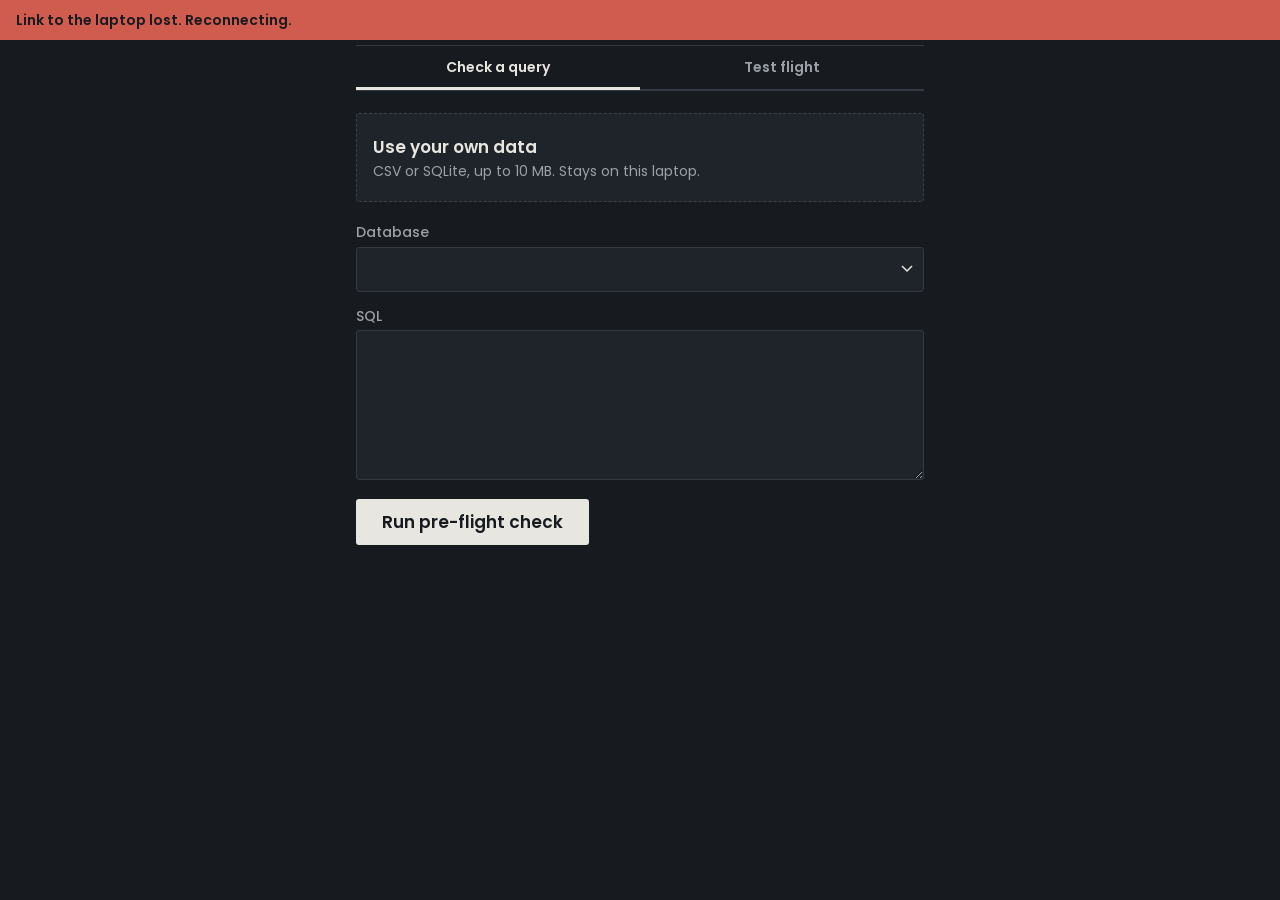
==== commit 628cf2e9: "Polish phone, table screen and departures board - Phone: 320px overflow fixes, 44px targets, pressed" ====
--- a/server/static/index.html
+++ b/server/static/index.html
@@ -4,8 +4,9 @@
 <meta charset="utf-8">
 <meta name="viewport" content="width=device-width, initial-scale=1, viewport-fit=cover, interactive-widget=resizes-content">
 <meta name="theme-color" content="#171a1f">
+<meta name="color-scheme" content="dark">
 <title>Altimeter</title>
-<link rel="icon" href="data:,">
+<link rel="icon" href="data:image/svg+xml,%3Csvg xmlns='http://www.w3.org/2000/svg' viewBox='0 0 32 32'%3E%3Crect width='32' height='32' fill='%23171a1f'/%3E%3Ccircle cx='16' cy='16' r='12' fill='%230f1114' stroke='%233a414b' stroke-width='3'/%3E%3Cpath d='M16 16L23 9' stroke='%23e8e6e0' stroke-width='2.5' stroke-linecap='square'/%3E%3Ccircle cx='16' cy='16' r='2.5' fill='%23e8e6e0'/%3E%3C/svg%3E">
 <link rel="stylesheet" href="joinmap.css">
 <link rel="stylesheet" href="sqldiff.css">
 <link rel="stylesheet" href="upload.css">
@@ -34,41 +35,49 @@
   --ease: cubic-bezier(.3,.75,.25,1);
 }
 * { box-sizing: border-box; }
-html { -webkit-text-size-adjust: 100%; background: var(--panel); height: 100%; }
+html { -webkit-text-size-adjust: 100%; background: var(--panel); height: 100%; -webkit-tap-highlight-color: transparent; scrollbar-color: var(--bezel) var(--panel); }
+::selection { background: var(--diff); color: var(--ink); }
+.table-wrap, pre.sql, details.schema .tables, #sql { scrollbar-width: thin; scrollbar-color: var(--bezel) transparent; }
 body {
   margin: 0; background: var(--panel); color: var(--ink);
   font: 400 var(--t1)/1.45 "Poppins", sans-serif;
 }
 .sr { position: absolute; width: 1px; height: 1px; margin: -1px; overflow: hidden; clip: rect(0 0 0 0); white-space: nowrap; }
 button, select, textarea { font: inherit; color: inherit; }
-.wrap { width: 100%; max-width: 600px; margin: 0 auto; padding: 0 16px; }
-
-header { flex: none; }
+button, summary, [role="button"], select { touch-action: manipulation; }
+.wrap { width: 100%; max-width: 600px; margin: 0 auto; padding: 0 max(16px, env(safe-area-inset-right)) 0 max(16px, env(safe-area-inset-left)); }
+
+header { flex: none; padding-top: env(safe-area-inset-top); }
 .bar { display: flex; align-items: baseline; justify-content: space-between; gap: 12px; padding: 12px 0 8px; }
 h1 { margin: 0; font-size: var(--t1); font-weight: 600; letter-spacing: 0.02em; }
 #link { display: flex; align-items: center; gap: 8px; font-size: var(--t0); font-weight: 500; color: var(--ink-2); }
 #link::before { content: ""; width: 8px; height: 8px; background: var(--cruise); }
+#link.wait::before { background: var(--ink-3); animation: lamp 1s ease-in-out infinite alternate; }
+@keyframes lamp { from { opacity: 1; } to { opacity: 0.25; } }
 #link.down { color: var(--ask); }
 #link.down::before { background: var(--ask); }
 
 #radio {
   position: fixed; left: 0; right: 0; top: 0; z-index: 5;
-  padding: 10px 16px; background: var(--ask); color: var(--panel);
+  padding: calc(10px + env(safe-area-inset-top)) max(16px, env(safe-area-inset-right)) 10px max(16px, env(safe-area-inset-left));
+  background: var(--ask); color: var(--panel);
   font-size: var(--t0); font-weight: 600;
-  transform: translateY(-100%); transition: transform 180ms ease-out;
-}
-#radio.on { transform: translateY(0); }
+  transform: translateY(-100%); visibility: hidden; transition: transform 180ms ease-out, visibility 0s linear 180ms;
+}
+#radio.on { transform: translateY(0); visibility: visible; transition: transform 180ms ease-out, visibility 0s; }
 
 /* mode selector: two positions on one rule */
 .modes { display: flex; border-top: 1px solid var(--rule); border-bottom: 1px solid var(--rule); }
 .modes button {
-  flex: 1; padding: 11px 0 9px; border: 0; border-bottom: 3px solid transparent; margin-bottom: -1px; background: none;
+  flex: 1; min-height: 44px; padding: 11px 0 9px; border: 0; border-bottom: 3px solid transparent; margin-bottom: -1px; background: none;
   font-size: var(--t0); font-weight: 600; color: var(--ink-2); cursor: pointer;
 }
 .modes button[aria-selected="true"] { color: var(--ink); border-bottom-color: var(--ink); }
+.modes button:active { color: var(--ink); }
+.modes button:focus-visible { outline-offset: -2px; }
 
 /* ---------- panels: Check a query (default) and Test flight ---------- */
-main { padding-bottom: 48px; }
+main { padding-bottom: calc(48px + env(safe-area-inset-bottom)); }
 #test { display: none; }
 body.test #check { display: none; }
 body.test #test { display: block; }
@@ -86,16 +95,23 @@
   text-align: left; cursor: pointer; font-size: var(--t1); line-height: 1.35;
 }
 .suggest button:last-child { border-bottom: 1px solid var(--rule); }
+.suggest button:active { background: var(--panel-2); }
+.suggest button:focus-visible, .presets button:focus-visible { outline-offset: -2px; }
 .suggest button small { display: block; margin-top: 2px; font-size: 12.5px; font-weight: 500; color: var(--ink-2); }
 
 /* a run: header (question, database), then the instrument card. Older runs collapse to the header line. */
-#runs { margin-top: 24px; }
+#runs { margin-top: 16px; }
 .run { border: 1px solid var(--rule); border-radius: 3px; background: var(--panel-2); margin-bottom: 14px; animation: arrive 240ms ease-out both; }
 @keyframes arrive { from { opacity: 0; transform: translateY(8px); } to { opacity: 1; transform: none; } }
 .run .head { display: grid; grid-template-columns: 1fr auto; gap: 2px 14px; align-items: baseline; padding: 10px 14px; cursor: pointer; }
 .run .head:focus-visible { outline: 2px solid var(--ink); outline-offset: -2px; }
 .run .head .q { font-size: var(--t0); font-weight: 500; overflow-wrap: anywhere; }
 .run .head .q small { display: block; font-size: 12.5px; font-weight: 500; color: var(--ink-2); }
+.run.done .head { grid-template-columns: 1fr auto 12px; }
+.run.done .head::after { content: ""; grid-column: 3; grid-row: 1; align-self: center; justify-self: end; width: 7px; height: 7px; border: solid var(--ink-2); border-width: 0 1.5px 1.5px 0; transform: translateY(-2px) rotate(45deg); transition: transform 150ms ease-out; }
+.run.done.collapsed .head::after { transform: rotate(-45deg); }
+.run.done .head:active { background: var(--panel-3); }
+.run.opened .body { animation: arrive 220ms ease-out both; }
 .run .head .sum { display: none; font-size: var(--t0); font-weight: 600; white-space: nowrap; font-variant-numeric: tabular-nums; }
 .run .head .sum small { font-weight: 500; color: var(--ink-2); margin-left: 6px; }
 .run.collapsed .head .sum { display: block; }
@@ -191,12 +207,13 @@
 pre.sql mark.hl-join { background: var(--diff); border-bottom: 2px solid var(--caution); }
 
 /* why: the logistic regression behind the needle */
-details.why summary, details.rewrite summary { font-size: var(--t0); font-weight: 600; cursor: pointer; padding: 2px 0; list-style: none; }
+details.why summary, details.rewrite summary { display: flex; align-items: center; min-height: 44px; font-size: var(--t0); font-weight: 600; cursor: pointer; padding: 2px 0; list-style: none; }
+details summary:focus-visible { outline: 2px solid var(--ink); outline-offset: -2px; }
 details summary::-webkit-details-marker { display: none; }
-details summary::before { content: ""; display: inline-block; width: 7px; height: 7px; margin: 0 10px 2px 2px; border: solid var(--ink-2); border-width: 0 1.5px 1.5px 0; transform: rotate(-45deg); transition: transform 150ms ease-out; }
+details summary::before { content: ""; flex: none; display: inline-block; width: 7px; height: 7px; margin: 0 10px 2px 2px; border: solid var(--ink-2); border-width: 0 1.5px 1.5px 0; transform: rotate(-45deg); transition: transform 150ms ease-out; }
 details[open] summary::before { transform: rotate(45deg); }
-details[open] summary { margin-bottom: 8px; }
-details.why summary { display: flex; align-items: baseline; gap: 0 12px; }
+details[open] summary { margin-bottom: 4px; }
+details.why summary { gap: 0 12px; }
 details.why summary span { margin-left: auto; font-size: 12.5px; font-weight: 500; color: var(--ink-2); }
 .terms { margin: 0; padding: 0; list-style: none; font-size: var(--t0); border-top: 1px solid var(--rule); }
 .terms li { display: grid; grid-template-columns: 1fr auto; gap: 0 12px; padding: 7px 0; border-bottom: 1px solid var(--rule); align-items: baseline; }
@@ -221,7 +238,7 @@
 .terms li.sum { border-bottom: 0; padding-top: 9px; }
 .terms li.sum .n, .terms li.sum .c { font-weight: 600; }
 details.weights { margin-top: 6px; }
-details.weights summary { font-size: var(--t0); font-weight: 500; color: var(--ink-2); cursor: pointer; padding: 2px 0; list-style: none; }
+details.weights summary { display: flex; align-items: center; min-height: 44px; font-size: var(--t0); font-weight: 500; color: var(--ink-2); cursor: pointer; padding: 2px 0; list-style: none; }
 details.weights table { width: 100%; font-size: 12.5px; }
 details.weights th, details.weights td { padding: 4px 8px 4px 0; white-space: normal; max-width: none; }
 details.weights th:last-child, details.weights td:last-child { padding-right: 0; }
@@ -240,9 +257,10 @@
 .reading { padding: 12px; border: 1px solid var(--rule); border-radius: 3px; cursor: pointer; }
 .reading + .reading { margin-top: 10px; }
 .reading .rhead { display: flex; align-items: center; justify-content: space-between; gap: 12px; margin-bottom: 8px; }
-.reading .rname { font-size: var(--t1); font-weight: 600; }
-.reading .rname span { display: inline-block; white-space: nowrap; margin-left: 10px; font-size: var(--t0); font-weight: 500; color: var(--ink-2); font-variant-numeric: tabular-nums; }
-.choose { flex: none; }
+.reading .rname { display: flex; flex-wrap: wrap; align-items: baseline; gap: 0 10px; min-width: 0; font-size: var(--t1); font-weight: 600; }
+.reading .rname span { display: inline-block; white-space: nowrap; font-size: var(--t0); font-weight: 500; color: var(--ink-2); font-variant-numeric: tabular-nums; }
+.choose { flex: none; min-height: 44px; }
+.reading:not(.chosen):active { border-color: var(--ink-2); }
 .reading .picked { display: none; font-size: var(--t0); font-weight: 600; color: var(--cruise); }
 .reading.chosen { border-color: var(--ink); cursor: default; }
 .reading.chosen .choose { display: none; }
@@ -257,8 +275,8 @@
 /* ---------- forms ---------- */
 form { margin-top: 20px; }
 form label { display: block; font-size: var(--t0); font-weight: 500; color: var(--ink-2); margin-bottom: 4px; }
-#status { display: none; justify-content: space-between; gap: 16px; margin: 10px 0 0; font-size: var(--t0); font-weight: 500; color: var(--ink-2); }
-#status.on { display: flex; }
+#status { display: flex; visibility: hidden; min-height: 1.45em; justify-content: space-between; gap: 16px; margin: 10px 0 0; font-size: var(--t0); font-weight: 500; color: var(--ink-2); }
+#status.on { visibility: visible; }
 #status.err { color: var(--ask); }
 #status #clock { flex: none; font-variant-numeric: tabular-nums; }
 select {
@@ -277,13 +295,13 @@
   margin-top: 12px; min-width: 140px; min-height: 46px; padding: 11px 26px; border: 0; border-radius: 3px;
   background: var(--ink); color: var(--panel); font-size: var(--t1); font-weight: 600; cursor: pointer;
 }
-.primary:active { transform: translateY(1px); }
+.primary:active:not(:disabled) { transform: translateY(1px); background: var(--ink-2); }
 .primary:disabled { background: var(--ink-3); color: var(--panel-2); cursor: default; }
 .outline {
-  padding: 8px 16px; min-height: 40px; border: 1.5px solid var(--ink); border-radius: 3px; background: transparent;
+  padding: 8px 16px; min-height: 44px; border: 1.5px solid var(--ink); border-radius: 3px; background: transparent;
   font-size: var(--t0); font-weight: 600; cursor: pointer;
 }
-.outline:active { transform: translateY(1px); }
+.outline:active { transform: translateY(1px); background: var(--panel-3); }
 
 /* ---------- check a query ---------- */
 #check h2 { margin: 22px 0 8px; font-size: var(--t1); font-weight: 600; }
@@ -293,6 +311,7 @@
   display: block; width: 100%; padding: 12px 10px;
   border: 0; background: none; text-align: left; cursor: pointer; color: var(--ink);
 }
+.presets button:active { background: var(--panel-2); }
 .presets button[aria-pressed="true"] { background: var(--panel-2); outline: 1px solid var(--ink); outline-offset: -1px; }
 .presets .pq { display: block; font-size: var(--t0); font-weight: 500; }
 .presets .ps { display: block; margin-top: 3px; font-size: 12.5px; color: var(--ink-2); }
@@ -300,7 +319,7 @@
 #sql { min-height: 150px; font: 13.5px/1.5 var(--mono); white-space: pre; overflow-x: auto; }
 #checkStatus { display: flex; justify-content: space-between; gap: 16px; margin: 10px 0 0; min-height: 1.45em; font-size: var(--t0); font-weight: 500; color: var(--ink-2); }
 #checkStatus span:last-child { flex: none; font-variant-numeric: tabular-nums; }
-.sheet { margin-top: 24px; border: 1px solid var(--rule); border-radius: 3px; background: var(--panel-2); scroll-margin-top: 10px; animation: arrive 260ms ease-out both; }
+.sheet { margin-top: 16px; border: 1px solid var(--rule); border-radius: 3px; background: var(--panel-2); scroll-margin-top: 10px; animation: arrive 260ms ease-out both; }
 .sheet > section { padding: 12px 14px; }
 .sheet > section + section { border-top: 1px solid var(--rule); }
 .verdict { display: flex; flex-direction: column; gap: 4px; }
@@ -353,16 +372,16 @@
 .explain { margin: 14px 0 0; max-width: 60ch; }
 ol.checklist { margin: 0; padding: 0; list-style: none; font-size: var(--t0); }
 ol.checklist li { display: flex; align-items: baseline; gap: 6px; padding: 4px 0; }
-ol.checklist .ch { flex: none; color: var(--ink-2); }
-ol.checklist .dots { flex: 1; min-width: 16px; border-bottom: 2px dotted var(--rule); transform: translateY(-4px); }
-ol.checklist .re { flex: none; max-width: 60%; text-align: right; font-weight: 600; font-variant-numeric: tabular-nums; }
+ol.checklist .ch { flex: 0 1 auto; min-width: 0; color: var(--ink-2); overflow-wrap: break-word; }
+ol.checklist .dots { flex: 1; min-width: 8px; border-bottom: 2px dotted var(--rule); transform: translateY(-4px); }
+ol.checklist .re { flex: 0 0 auto; max-width: 55%; text-align: right; font-weight: 600; font-variant-numeric: tabular-nums; }
 ol.checklist .re.bad { color: var(--ask); }
 ol.checklist .re.ok { color: var(--cruise); }
 details.rewrite { margin-top: 12px; }
 
 /* schema of the selected database: one line until tapped */
 details.schema { margin: -4px 0 14px; border: 1px solid var(--rule); border-radius: 3px; }
-details.schema summary { padding: 9px 12px; font-size: var(--t0); font-weight: 600; cursor: pointer; list-style: none; }
+details.schema summary { display: flex; align-items: center; min-height: 44px; padding: 9px 12px; font-size: var(--t0); font-weight: 600; cursor: pointer; list-style: none; }
 details.schema[open] summary { margin-bottom: 0; }
 details.schema summary:focus-visible { outline: 2px solid var(--ink); outline-offset: -2px; }
 details.schema .tables { max-height: 50vh; overflow-y: auto; overscroll-behavior: contain; padding: 0 12px; border-top: 1px solid var(--rule); }
@@ -379,6 +398,7 @@
 .intended { margin: 10px 0 0; max-width: 60ch; padding: 8px 12px; border: 1px solid var(--rule); border-radius: 3px; font-size: var(--t0); }
 .fixrow { display: flex; align-items: center; flex-wrap: wrap; gap: 8px 14px; margin-top: 14px; }
 .copied { font-size: var(--t0); font-weight: 500; color: var(--ink-2); }
+.copied.on { animation: show 200ms ease-out; }
 
 /* uploaded data, join map and SQL diff inside a check */
 #upload { margin: 22px 0 0; }
@@ -389,11 +409,17 @@
 .read .bandname.uncal { font-size: var(--t0); font-weight: 600; line-height: 1.3; color: var(--ink-2); }
 .dial.uncal .arc { stroke: var(--ink-3); opacity: 0.5; }
 
-@media (max-width: 359px) { .reading-row { grid-template-columns: 120px 1fr; } }
+@media (max-width: 359px) {
+  .reading-row { grid-template-columns: 120px 1fr; }
+  /* narrowest phones: a long label keeps its words; the result drops to the next line, right-aligned */
+  ol.checklist li { flex-wrap: wrap; row-gap: 0; }
+  ol.checklist .re { margin-left: auto; max-width: 100%; }
+}
 @media (prefers-reduced-motion: reduce) {
   .ledger .was::after { transform: scaleX(1); }
   .ledger .now, .ledger .times { opacity: 1; transform: none; }
   .dial.hold .wobble { animation: none; }
+  #link.wait::before { animation: none; opacity: 0.6; }
   .clouds .l1, .clouds .l2, .clouds .l3 { animation: none; }
   .terms li, .terms .track i, .fan .fc { opacity: 1; transform: none; }
   *, *::before, *::after { transition-duration: 0s !important; animation-duration: 0s !important; animation-delay: 0s !important; }
@@ -406,7 +432,7 @@
   <div class="wrap">
     <div class="bar">
       <h1>Altimeter</h1>
-      <span id="link">Connecting</span>
+      <span id="link" class="wait">Connecting</span>
     </div>
     <nav class="modes" role="tablist" aria-label="Mode">
       <button type="button" role="tab" id="tabCheck" aria-selected="true" aria-controls="check">Check a query</button>
--- a/server/static/sqldiff.css
+++ b/server/static/sqldiff.css
@@ -101,9 +101,9 @@
 /* copy row: same control as "Copy corrected SQL" in the phone UI */
 .sd-fixrow { display: flex; align-items: center; flex-wrap: wrap; gap: 8px 14px; margin-top: 12px; }
 .sd-copy {
-  padding: 8px 16px; min-height: 40px; border: 1.5px solid var(--ink); border-radius: 3px; background: transparent;
+  padding: 8px 16px; min-height: 44px; border: 1.5px solid var(--ink); border-radius: 3px; background: transparent;
   font: 600 var(--t0)/1.2 "Poppins", sans-serif; color: var(--ink); cursor: pointer;
 }
-.sd-copy:active { transform: translateY(1px); }
+.sd-copy:active { transform: translateY(1px); background: var(--panel-3); }
 .sd-copy:focus-visible { outline: 2px solid var(--ink); outline-offset: 2px; }
 .sd-copied { font-size: var(--t0); font-weight: 400; color: var(--ink-2); }
--- a/server/static/upload.css
+++ b/server/static/upload.css
@@ -8,7 +8,8 @@
   border: 1.5px dashed var(--bezel, #3a414b); border-radius: 3px; background: var(--panel-2, #1f232a);
   cursor: pointer; transition: border-color 120ms ease-out;
 }
-.up-drop.over, .up-drop:hover { border-color: var(--ink, #e8e6e0); border-style: solid; }
+.up-drop.over, .up-drop:active { border-color: var(--ink, #e8e6e0); border-style: solid; }
+@media (hover: hover) { .up-drop:hover { border-color: var(--ink, #e8e6e0); border-style: solid; } }
 .up-drop:focus-within { outline: 2px solid var(--ink, #e8e6e0); outline-offset: 1px; }
 .up-title { display: block; font-size: var(--t1, 17px); font-weight: 600; line-height: 1.3; }
 .up-line { display: block; margin-top: 4px; font-size: var(--t0, 14px); font-weight: 400; line-height: 1.4; color: var(--ink-2, #9ca1a8); }
@@ -48,7 +49,7 @@
 .up-foot { display: flex; align-items: center; justify-content: space-between; gap: 12px; margin-top: 6px; }
 .up-exp { font-size: var(--t0, 14px); color: var(--ink-2, #9ca1a8); font-variant-numeric: tabular-nums; }
 .up-remove {
-  min-height: 40px; padding: 8px 0 8px 12px; border: 0; background: none; color: var(--ink, #e8e6e0);
+  min-height: 44px; padding: 8px 0 8px 12px; border: 0; background: none; color: var(--ink, #e8e6e0);
   font: 600 var(--t0, 14px)/1 "Poppins", sans-serif; text-decoration: underline; text-underline-offset: 3px; cursor: pointer;
 }
 .up-remove:focus-visible { outline: 2px solid var(--ink, #e8e6e0); outline-offset: 1px; }
